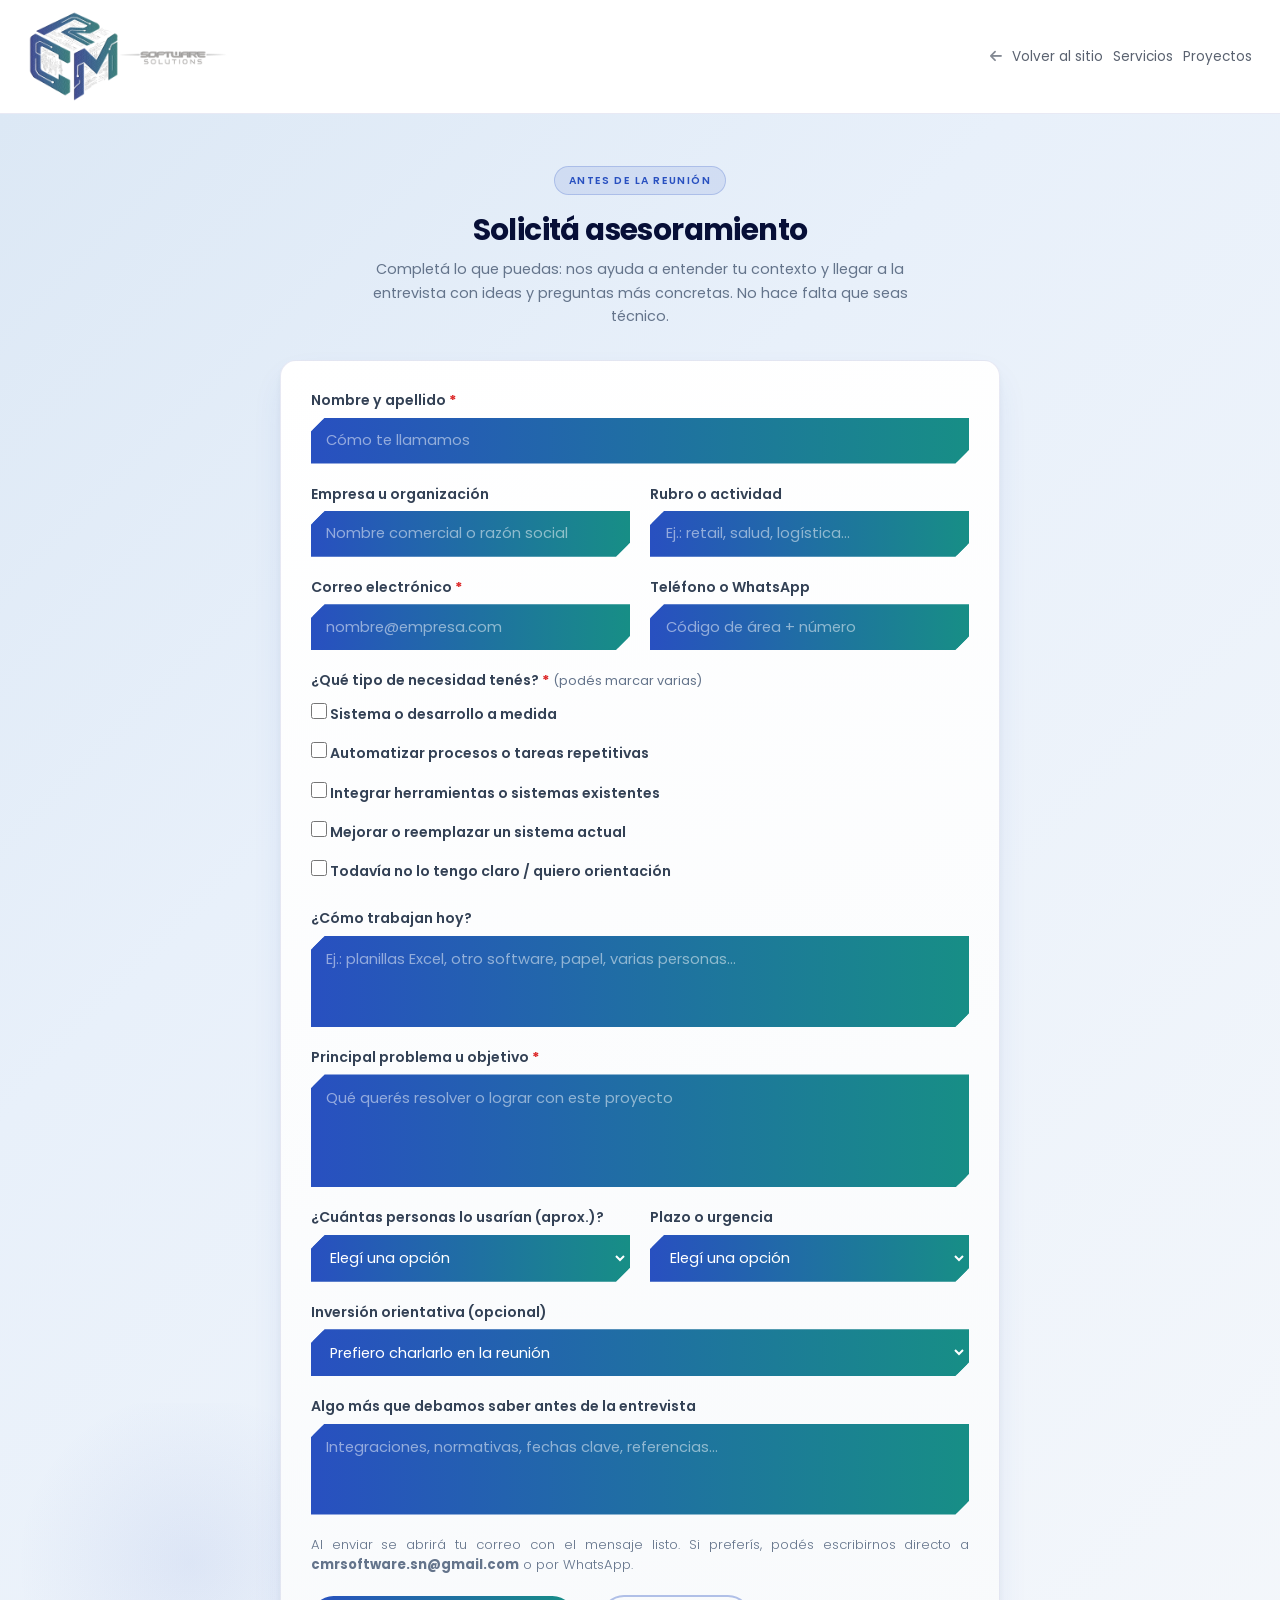
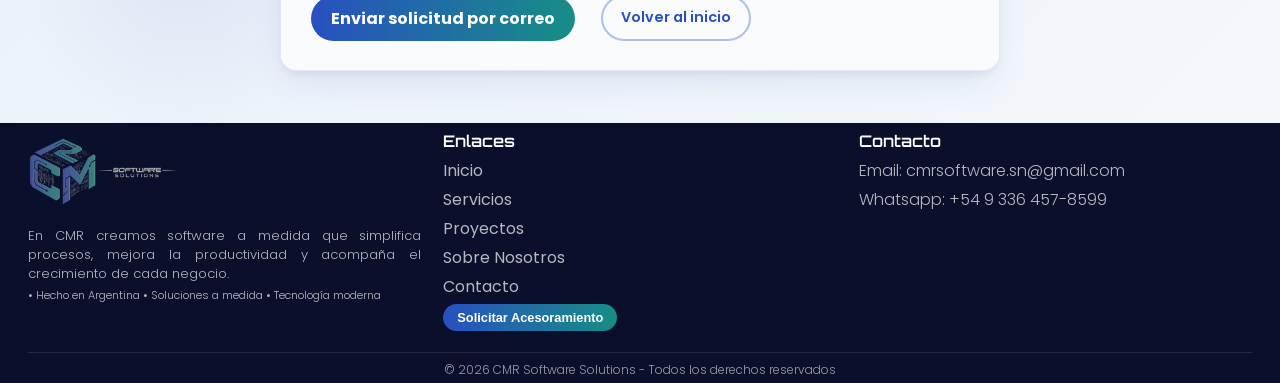
==== asesoramiento.html @ 0fe90257 "Corrigiendo errores de la interfaz" ====
<!DOCTYPE html>
<html lang="es">
    <head>
        <meta charset="UTF-8">
        <meta name="viewport" content="width=device-width, initial-scale=1.0">
        <title>Solicitar asesoramiento | CMR Software Solutions</title>
        <link rel="stylesheet" href="style.css">
        <script src="main.js" defer></script>
        <link href="https://fonts.googleapis.com/css2?family=Poppins:wght@300;400;600;700&display=swap" rel="stylesheet">
        <link href="https://fonts.googleapis.com/css2?family=Orbitron:wght@400;600&display=swap" rel="stylesheet">
        <link rel="stylesheet" href="https://cdnjs.cloudflare.com/ajax/libs/font-awesome/6.5.0/css/all.min.css">
    </head>
    <body class="page-asesoramiento">
        <header>
            <nav>
                <a href="index.html" class="logo-link" aria-label="CMR Software Solutions — inicio">
                    <img src="IMG/logo2.png" alt="CMR logo" class="logo">
                </a>
                <ul>
                    <li><a href="index.html"><i class="fa-solid fa-arrow-left" aria-hidden="true"></i> Volver al sitio</a></li>
                    <li><a href="index.html#servicios">Servicios</a></li>
                    <li><a href="index.html#proyectos">Proyectos</a></li>
                </ul>
            </nav>
        </header>

        <main>
            <section id="asesoramiento" class="asesoramiento asesoramiento--page" aria-labelledby="asesoramiento-heading">
                <div class="asesoramiento-envoltura">
                    <header class="asesoramiento-head">
                        <h2 class="tag-asesoramiento">Antes de la reunión</h2>
                        <h3 id="asesoramiento-heading">Solicitá asesoramiento</h3>
                        <p class="asesoramiento-lead">Completá lo que puedas: nos ayuda a entender tu contexto y llegar a la entrevista con ideas y preguntas más concretas. No hace falta que seas técnico.</p>
                    </header>

                    <form id="form-asesoramiento" class="asesoramiento-form" novalidate>
                        <div class="form-grid">
                            <div class="form-field form-field--full">
                                <label for="fa-nombre">Nombre y apellido <span class="req">*</span></label>
                                <span class="form-input-shell"><input type="text" id="fa-nombre" name="nombre" required autocomplete="name" placeholder="Cómo te llamamos"></span>
                            </div>

                            <div class="form-field">
                                <label for="fa-empresa">Empresa u organización</label>
                                <span class="form-input-shell"><input type="text" id="fa-empresa" name="empresa" autocomplete="organization" placeholder="Nombre comercial o razón social"></span>
                            </div>

                            <div class="form-field">
                                <label for="fa-rubro">Rubro o actividad</label>
                                <span class="form-input-shell"><input type="text" id="fa-rubro" name="rubro" placeholder="Ej.: retail, salud, logística…"></span>
                            </div>

                            <div class="form-field">
                                <label for="fa-email">Correo electrónico <span class="req">*</span></label>
                                <span class="form-input-shell"><input type="email" id="fa-email" name="email" required autocomplete="email" placeholder="nombre@empresa.com"></span>
                            </div>

                            <div class="form-field">
                                <label for="fa-telefono">Teléfono o WhatsApp</label>
                                <span class="form-input-shell"><input type="tel" id="fa-telefono" name="telefono" autocomplete="tel" placeholder="Código de área + número"></span>
                            </div>

                            <fieldset class="form-field form-field--full form-fieldset">
                                <legend>¿Qué tipo de necesidad tenés? <span class="req">*</span> <span class="legend-hint">(podés marcar varias)</span></legend>
                                <div class="form-check-grid">
                                    <label class="form-check"><input type="checkbox" name="necesidad" value="Sistema o desarrollo a medida"> Sistema o desarrollo a medida</label>
                                    <label class="form-check"><input type="checkbox" name="necesidad" value="Automatizar procesos o tareas repetitivas"> Automatizar procesos o tareas repetitivas</label>
                                    <label class="form-check"><input type="checkbox" name="necesidad" value="Integrar herramientas o sistemas existentes"> Integrar herramientas o sistemas existentes</label>
                                    <label class="form-check"><input type="checkbox" name="necesidad" value="Mejorar o reemplazar un sistema actual"> Mejorar o reemplazar un sistema actual</label>
                                    <label class="form-check"><input type="checkbox" name="necesidad" value="Todavía no lo tengo claro / quiero orientación"> Todavía no lo tengo claro / quiero orientación</label>
                                </div>
                            </fieldset>

                            <div class="form-field form-field--full">
                                <label for="fa-hoy">¿Cómo trabajan hoy?</label>
                                <span class="form-input-shell"><textarea id="fa-hoy" name="como_trabajan" rows="3" placeholder="Ej.: planillas Excel, otro software, papel, varias personas…"></textarea></span>
                            </div>

                            <div class="form-field form-field--full">
                                <label for="fa-problema">Principal problema u objetivo <span class="req">*</span></label>
                                <span class="form-input-shell"><textarea id="fa-problema" name="problema_objetivo" required rows="4" placeholder="Qué querés resolver o lograr con este proyecto"></textarea></span>
                            </div>

                            <div class="form-field">
                                <label for="fa-usuarios">¿Cuántas personas lo usarían (aprox.)?</label>
                                <span class="form-input-shell"><select id="fa-usuarios" name="usuarios">
                                    <option value="">Elegí una opción</option>
                                    <option value="1 persona">1 persona</option>
                                    <option value="2 a 5">2 a 5</option>
                                    <option value="6 a 20">6 a 20</option>
                                    <option value="Más de 20">Más de 20</option>
                                    <option value="Aún no lo sé">Aún no lo sé</option>
                                </select></span>
                            </div>

                            <div class="form-field">
                                <label for="fa-plazo">Plazo o urgencia</label>
                                <span class="form-input-shell"><select id="fa-plazo" name="plazo">
                                    <option value="">Elegí una opción</option>
                                    <option value="Lo antes posible">Lo antes posible</option>
                                    <option value="En 1 a 3 meses">En 1 a 3 meses</option>
                                    <option value="En 3 a 6 meses">En 3 a 6 meses</option>
                                    <option value="Sin fecha fija / explorando">Sin fecha fija / explorando</option>
                                </select></span>
                            </div>

                            <div class="form-field form-field--full">
                                <label for="fa-presupuesto">Inversión orientativa (opcional)</label>
                                <span class="form-input-shell"><select id="fa-presupuesto" name="presupuesto">
                                    <option value="">Prefiero charlarlo en la reunión</option>
                                    <option value="Menor escala / proyecto acotado">Menor escala / proyecto acotado</option>
                                    <option value="Escala media">Escala media</option>
                                    <option value="Proyecto amplio o varias etapas">Proyecto amplio o varias etapas</option>
                                    <option value="No aplica / solo consulta">No aplica / solo consulta</option>
                                </select></span>
                            </div>

                            <div class="form-field form-field--full">
                                <label for="fa-extra">Algo más que debamos saber antes de la entrevista</label>
                                <span class="form-input-shell"><textarea id="fa-extra" name="extra" rows="3" placeholder="Integraciones, normativas, fechas clave, referencias…"></textarea></span>
                            </div>
                        </div>

                        <p class="form-privacy">Al enviar se abrirá tu correo con el mensaje listo. Si preferís, podés escribirnos directo a <strong>cmrsoftware.sn@gmail.com</strong> o por WhatsApp.</p>

                        <div class="form-actions">
                            <button type="submit" class="btn-primary">Enviar solicitud por correo</button>
                            <a href="index.html" class="btn-form-secondary">Volver al inicio</a>
                        </div>
                        <p id="form-asesoramiento-error" class="form-error" role="alert" hidden></p>
                    </form>
                </div>
            </section>
        </main>

        <footer id="footer">
            <div class="footer-container">

                <div class="footer-col">
                    <h3><a href="index.html" class="logo-link"><img src="IMG/logo2.png" width="300" alt="CMR Software Solutions"></a></h3>
                    <p class="footer-descripcion">En CMR creamos software a medida que simplifica procesos, mejora la productividad y acompaña el crecimiento de cada negocio.</p>
                    <p class="footer-mini">• Hecho en Argentina • Soluciones a medida • Tecnología moderna</p>
                </div>

                <div class="footer-col">
                    <h4>Enlaces</h4>
                    <ul>
                        <li><a href="index.html">Inicio</a></li>
                        <li><a href="index.html#servicios">Servicios</a></li>
                        <li><a href="index.html#proyectos">Proyectos</a></li>
                        <li><a href="index.html#sobre-nosotros">Sobre Nosotros</a></li>
                        <li><a href="asesoramiento.html">Contacto</a></li>
                        <li><button type="button" class="btn-nav js-scroll-form">Solicitar Acesoramiento</button></li>
                    </ul>
                </div>

                <div class="footer-col">
                    <h4>Contacto</h4>
                    <p>Email: cmrsoftware.sn@gmail.com</p>
                    <p>Whatsapp: <a href="https://wa.me/5493364578599?text=Hola%20CMR%2C%20me%20gustar%C3%ADa%20recibir%20informaci%C3%B3n%20sobre%20sus%20servicios." target="_blank" rel="noopener noreferrer">+54 9 336 457-8599</a></p>
                </div>

            </div>

            <div class="footer-bottom">
                <p>© 2026 CMR Software Solutions - Todos los derechos reservados</p>
            </div>
        </footer>
    </body>
</html>
---- style.css ----
/*RESET*/

html{
    scroll-behavior: smooth;
}

@media (prefers-reduced-motion: reduce){
    html{
        scroll-behavior: auto;
    }
}

*{
    margin: 0;  /*elimina margenes por defecto*/
    padding: 0; /*elimina espacios por defecto*/
    box-sizing: border-box; /*si se define 300px queda eso, no se suma con los otros px*/
}

/*CMR SOFTWARE SOLUTIONS*/

.tag{
    display: inline-block; /*Forma de caja*/
    padding: 6px 14px; /*Espacio interno*/
    border-radius: 50px;
    background: rgba(255,255,255,0.1); /* fondo transparente */
    border: 1px solid rgba(255,255,255,0.3); /*Borde suave*/
    font-size: 20px;
    letter-spacing: 1px; /*Separacion entre letras*/
}


/*BODY*/

body{
    font-family: 'Poppins', sans-serif; /*Se define tipografia*/
    line-height: 1.5; /*Espacio entre lineas*/
    text-align: justify;
    text-justify: inter-word;
    hyphens: none;
    -webkit-hyphens: none;
    -ms-hyphens: none;
}

.container{
    max-width:  1200px; /*limida el ancho*/
    margin: 0 auto; /*centra horizontalmente*/
    padding: 20px; /*espacio interno para que no se pegue a los bordes*/
}

/* Logo del nav: tamaño completo. La franja blanca se achica con padding mínimo en nav, no encogiendo el logo. */

.logo{
    display: block;
    flex-shrink: 0;
}

header nav .logo,
header nav .logo-link img.logo{
    width: 200px;
    height: auto;
    max-width: none;
    object-fit: contain;
}


/*LA PRIMER PARTE QUE SE VE, HERO*/

#hero {
    /* Misma paleta de siempre (#404da0, #4d81b6, #ffffff): un solo degradé parejo de izquierda a derecha, sin oscuro “acumulado” al centro */
    background: linear-gradient(100deg, #404da0 0%, #4d81b6 50%, #ffffff 100%);
    color: white; /*Texto blanco*/
    padding: 25px ; /*Espacio arriba y abajo*/
    position: relative;
    overflow: hidden;
}
/*
#hero::after{ /*Crea una mancha de luz, da profundidad, hace que no sea un fondo plano
    content: "";
    position: absolute;
    top: 0;
    right: -300px;
    width: 600px;
    height: 600px;
    background: radial-gradient(circle, rgba(37,99,235,0.4) 0%, transparent 70%);
    filter: blur(80px);
    opacity: 0.4;
}
*/

.texto-degradado{
    background: linear-gradient(90deg, #38bdf8, #22c55e);
    background-clip: text; 
    -webkit-background-clip: text; /*Algunos navegadores no lo utilizan*/
    -webkit-text-fill-color: transparent;
    
}

#hero .container{
    display: flex; /* convierte el contenido en fila horizontal */
    align-items: center; /* centra verticalmente */
    justify-content: space-between; /* separa izquierda y derecha */
    gap: 60px; /* espacio entre columnas */
}

.hero-texto{
    flex: 1.2; /*tamaño de texto*/
    max-width: 600px;
    text-shadow: 0 1px 2px rgba(15, 23, 42, 0.22);
    text-align: left;
}

.hero-text h1{
    font-size: 48px; /* tamaño de fuente */
    margin: 20px 0; /* espacio ariba y abajo*/
    line-height: 1.2;
}

.hero-texto p{
    max-width: 500px;/*Limita*/
    margin-bottom: 20px;
    color: rgba(255,255,255,0.8); 
}


.hero-img{
    /*flex: 1;  La imagen ocupa la otra mitad */
    display: flex;
    justify-content: flex-end; /*Forzar posicionamiento a la derecha*/
    align-items: center;
}
.hero-img img{
    width: 100%; /* La imagen ocupa todo el contenedor */
    max-width: 500px; /*limita el tamaño*/
    height: auto;
    transform: translateY(30px) scale(1.05);
    /* box-shadow: 0 30px 80px rgba(0,0,0,0.5);  efecto flotante */
}

/*BOTONES EN EL HERO*/

button{
    padding: 10px 20px; /*Tamaño interno, hace el boton mas grande*/
    margin-right: 10px; /*Separa los botones*/
    border: none; /* Saca el borde feo negro  */
    cursor: pointer; /*Cambia el cursor, le pone manito*/
    border-radius: 30px; /*Redondea borde de boton*/
    font-weight: bold;
}



.btn-primary{
    background: linear-gradient(90deg, #2850c0, #178e86);
    /*background-color: #007BFF;*/
    color: white;
}

.btn-whatsapp{
    display: inline-flex;
    align-items: center;
    gap: 8px;
    background: rgba(255,255,255,0.1); /* fondo transparente */
    border: 2px solid #458a90; /*Borde color*/
    /*background-color: #25D366;*/
    color: white;
}



button:hover{ /*Al pasar por arriba del boton genera una transparencia sutil*/
    opacity: 0.8; 
}

/*PARTE DE ARRIBA NAVBAR*/

nav{ /*Actualizamos la interfaz de el navbar, "la parte de arriba"*/
    display: flex;
    justify-content: flex-start;
    align-items: center;
    width: 100%;
    padding: 0 clamp(14px, 3vw, 28px);
    min-height: 0;
    box-sizing: border-box;
}

nav ul{
    display: flex; /*Lo pone horizontal*/
    list-style: none; /*Se le saca los puntos a la lista*/
    gap: 10px;
    align-items: center; /*alinea el texto y el botón al mismo centro ya que sino el boton quedaba mas arriba */
    margin-left: auto;
    flex-shrink: 0;
}

nav ul li a{
    font-size: 0.85rem;
    color: #5a6270;
    transition: color 0.22s ease, text-decoration-color 0.22s ease, text-underline-offset 0.22s ease;
}

nav .btn-nav{
    padding: 6px 12px;
    font-size: 0.78rem;
    margin-right: 0;
}

nav a{
    text-decoration: none; /*Sacar subrayado*/
    color: black;
}

nav ul li a:hover{
    color: #2850c0;
    text-decoration: underline;
    text-decoration-thickness: 2px;
    text-underline-offset: 5px;
    text-decoration-color: #178e86;
}

.btn-nav{
    background: linear-gradient(90deg, #2850c0, #178e86);
    color: white;
}

.logo-link{
    display: inline-flex;
    line-height: 0;
    flex-shrink: 0;
}

.logo-link img.logo{
    display: block;
}

body.page-asesoramiento{
    min-height: 100vh;
    display: flex;
    flex-direction: column;
}

body.page-asesoramiento main{
    flex: 1;
    display: flex;
    flex-direction: column;
}

body.page-asesoramiento .asesoramiento--page{
    flex: 1;
}

body.page-asesoramiento > header{
    background: #fff;
    border-bottom: 1px solid rgba(64, 77, 160, 0.12);
    box-shadow: 0 2px 14px rgba(10, 15, 44, 0.06);
}

body.page-asesoramiento nav a .fa-arrow-left{
    margin-right: 0.35rem;
    opacity: 0.75;
}

.footer-col h3 .logo-link{
    text-decoration: none;
}

/* CONTENEDOR PROBLEMA */

#problema{
    background: linear-gradient(135deg,#d7e7f8 20%, #eaf1fa 35%, #f2f4f8 85%);
    color: #070f37;
    padding: clamp(1.75rem, 4vw, 2.75rem) clamp(12px, 4vw, 24px);
    position: relative;
    overflow: hidden;
}

/* Misma forma biselada (arriba-izq + abajo-der) en Problema y Servicios */
.problema-intro-card,
.problema-item,
.servicios-item{
    --card-chamfer: clamp(10px, 1.6vw, 14px);
    clip-path: polygon(
        var(--card-chamfer) 0%,
        100% 0%,
        100% calc(100% - var(--card-chamfer)),
        calc(100% - var(--card-chamfer)) 100%,
        0% 100%,
        0% var(--card-chamfer)
    );
}

/* Tarjeta intro: misma “escala” visual que las tres tarjetas (padding, tipografía, radio) */
.problema-intro-card{
    position: relative;
    flex: 1;
    display: flex;
    flex-direction: column;
    justify-content: center;
    width: 100%;
    min-height: 0;
    background: linear-gradient(165deg, #ffffff 0%, #f8fafc 100%);
    border-radius: 0;
    padding: 1.25rem 1.35rem 1.35rem 1.35rem;
    border: none;
    box-shadow:
        inset 0 0 0 1px rgba(64, 77, 160, 0.1),
        0 10px 24px rgba(10, 15, 44, 0.07);
    overflow: hidden;
    transition: box-shadow 0.3s ease, transform 0.3s ease;
}

.problema-intro-card:hover{
    box-shadow:
        inset 0 0 0 1px rgba(64, 77, 160, 0.14),
        0 14px 28px rgba(10, 15, 44, 0.09);
    transform: translateY(-2px);
}

.problema-intro-card::before{
    content: "";
    position: absolute;
    left: 0;
    top: 0;
    bottom: 0;
    width: 3px;
    background: linear-gradient(180deg, #2850c0 0%, #178e86 55%, #38bdf8 100%);
    border-radius: 0;
}

/* Etiquetas de sección: forma biselada; degradados azul/verde (brillo moderado) */

.problema-intro-card .tag-problem,
.tag-servicios,
.tag-proyectos,
.tag-sobre{
    --section-tag-chamfer: clamp(9px, 1.5vw, 13px);
    position: relative;
    display: inline-flex;
    align-items: center;
    justify-content: center;
    padding: 6px 14px 7px;
    margin: 0;
    border: none;
    border-radius: 0;
    font-size: 0.65rem;
    font-weight: 600;
    text-transform: uppercase;
    color: #fff;
    text-shadow: 0 1px 2px rgba(10, 15, 44, 0.28);
    clip-path: polygon(
        var(--section-tag-chamfer) 0%,
        100% 0%,
        100% calc(100% - var(--section-tag-chamfer)),
        calc(100% - var(--section-tag-chamfer)) 100%,
        0% 100%,
        0% var(--section-tag-chamfer)
    );
    transition:
        transform 0.3s cubic-bezier(0.33, 1, 0.32, 1),
        box-shadow 0.3s ease,
        filter 0.3s ease;
}

/* El problema: ancla a la izquierda; azul → teal → cian (un toque menos brillo) */
.problema-intro-card .tag-problem{
    align-self: flex-start;
    width: fit-content;
    max-width: 100%;
    letter-spacing: 0.1em;
    background: linear-gradient(118deg, #2f5ad4 0%, #147a74 46%, #19b0c8 100%);
    box-shadow:
        inset 0 0 0 1px rgba(255, 255, 255, 0.34),
        0 2px 14px rgba(40, 80, 192, 0.32);
}

/*
 * Nuestra solución: fondo de sección ya es azul — acento teal/menta (casi sin azul eléctrico)
 * para que no compita con el gradiente del bloque.
 */
.tag-servicios{
    letter-spacing: 0.14em;
    background: linear-gradient(118deg, #0f5c52 0%, #138a7d 38%, #1ba090 72%, #22a898 100%);
    box-shadow:
        inset 0 0 0 1px rgba(204, 251, 241, 0.28),
        0 2px 12px rgba(0, 0, 0, 0.28);
}

/* Proyectos: verde azulado → azul → cian (ligero bajón de brillo vs. antes) */
.tag-proyectos{
    letter-spacing: 0.14em;
    background: linear-gradient(118deg, #147a74 0%, #2448a8 52%, #2a96b8 100%);
    box-shadow:
        inset 0 0 0 1px rgba(255, 255, 255, 0.34),
        0 2px 14px rgba(23, 142, 134, 0.34);
}

/* Sobre nosotros: azul → teal → cian (alineado al hero y al resto de la marca) */
.tag-sobre{
    letter-spacing: 0.14em;
    background: linear-gradient(118deg, #2850c0 0%, #1a6d9e 42%, #178e86 72%, #2a9eb8 100%);
    box-shadow:
        inset 0 0 0 1px rgba(255, 255, 255, 0.36),
        0 2px 14px rgba(40, 80, 192, 0.36);
}

.problema-intro-card .tag-problem:hover,
.tag-servicios:hover,
.tag-proyectos:hover,
.tag-sobre:hover{
    transform: translateY(-3px);
    filter: brightness(1.04) saturate(1.04);
}

.problema-intro-card .tag-problem:hover{
    box-shadow:
        inset 0 0 0 1px rgba(255, 255, 255, 0.44),
        0 10px 24px rgba(40, 80, 192, 0.38);
}

.tag-servicios:hover{
    box-shadow:
        inset 0 0 0 1px rgba(236, 253, 250, 0.38),
        0 10px 22px rgba(0, 0, 0, 0.32);
}

.tag-proyectos:hover{
    box-shadow:
        inset 0 0 0 1px rgba(255, 255, 255, 0.44),
        0 10px 24px rgba(23, 142, 134, 0.4);
}

.tag-sobre:hover{
    box-shadow:
        inset 0 0 0 1px rgba(255, 255, 255, 0.44),
        0 10px 24px rgba(40, 80, 192, 0.42);
}

@media (prefers-reduced-motion: reduce){
    .problema-intro-card .tag-problem,
    .tag-servicios,
    .tag-proyectos,
    .tag-sobre{
        transition-duration: 0.01ms;
    }

    .problema-intro-card .tag-problem:hover,
    .tag-servicios:hover,
    .tag-proyectos:hover,
    .tag-sobre:hover{
        transform: none;
        filter: none;
    }
}

.problema-intro-title{
    margin: 0.75rem 0 0.5rem;
    padding: 0;
    font-size: clamp(1.1rem, 1.5vw + 0.65rem, 1.45rem);
    font-weight: 700;
    line-height: 1.3;
    color: #070f37;
    letter-spacing: -0.02em;
}

.problema-highlight{
    background: linear-gradient(90deg, #2850c0, #178e86);
    -webkit-background-clip: text;
    background-clip: text;
    -webkit-text-fill-color: transparent;
}

.problema-intro-desc{
    margin: 0;
    padding: 0;
    max-width: none;
    font-size: 0.9rem;
    line-height: 1.55;
    color: #64748b;
    font-weight: 400;
}

/* Dos mitades iguales: el div "El problema" y el bloque de cards comparten escala */
.problema-envolvente{
    display: grid;
    grid-template-columns: 1fr 1fr;
    align-items: stretch;
    gap: clamp(1rem, 2.5vw, 1.5rem);
    max-width: 1200px;
    margin: 0 auto;
}

.problema-texto{
    min-width: 0;
    display: flex;
    flex-direction: column;
}

.problema-container{
    display: grid;
    grid-template-columns: repeat(3, minmax(0, 1fr));
    gap: clamp(0.65rem, 1.5vw, 0.9rem);
    min-width: 0;
    align-content: stretch;
}

.problema-item{
    display: flex;
    align-items: flex-start;
    gap: 12px;
    min-width: 0;
    width: 100%;
    min-height: 0;
    background-color: #fff;
    padding: 1.15rem 0.95rem;
    border: none;
    border-radius: 0;
    box-shadow:
        inset 0 0 0 1px rgba(64, 77, 160, 0.1),
        0 10px 24px rgba(10, 15, 44, 0.07);
    transition: transform 0.3s ease, box-shadow 0.3s ease;
}

.icono-problema{
    flex-shrink: 0;
    font-size: clamp(1.65rem, 2.8vw, 2.1rem);
    color: #2563eb;
    background: rgba(37, 99, 235, 0.1);
    padding: clamp(8px, 1.2vw, 12px);
    border-radius: 10px;
}

.icono-excel{
    flex-shrink: 0;
    font-size: clamp(1.65rem, 2.8vw, 2.1rem);
    color: #239d84;
    background: rgba(35, 157, 132, 0.12);
    padding: clamp(8px, 1.2vw, 12px);
    border-radius: 10px;
}    

/* El body usa justify; en líneas cortas conviene texto alineado a la izquierda */
.problema-item > div{
    flex: 1;
    min-width: 0;
    text-align: left;
    text-justify: auto;
}

.problema-item h4{
    margin: 0 0 0.35rem;
    font-size: clamp(0.88rem, 1.1vw, 1rem);
    line-height: 1.25;
}

.problema-item:hover{
    transform: translateY(-4px);
    box-shadow:
        inset 0 0 0 1px rgba(64, 77, 160, 0.14),
        0 16px 32px rgba(10, 15, 44, 0.1);
}

.problema-item p{
    margin: 0;
    font-size: clamp(0.78rem, 0.95vw, 0.88rem);
    line-height: 1.45;
    color: #64748b;
}

@media (max-width: 960px){
    .problema-envolvente{
        grid-template-columns: 1fr;
    }

    .problema-intro-card{
        flex: 0 1 auto;
        justify-content: flex-start;
    }
}

@media (max-width: 600px){
    .problema-container{
        grid-template-columns: 1fr;
    }
}


/* CONTENEDOR SERVICIOS — gama del sitio: indigos #404da0 / #4d81b6, CTA #2850c0 / #178e86, acento hero #38bdf8 / #22c55e */

#servicios{
    background: linear-gradient(135deg, #1a1f52 0%, #2c3578 28%, #404da0 58%, #4d81b6 100%);
    color: #f8fafc;
    padding: clamp(2rem, 5vw, 3.25rem) clamp(12px, 4vw, 24px);
    position: relative;
    overflow: hidden;
}

#servicios::before{
    content: "";
    position: absolute;
    top: -15%;
    right: -8%;
    width: min(52vw, 440px);
    height: min(52vw, 440px);
    background: radial-gradient(circle, rgba(64, 77, 160, 0.45) 0%, transparent 65%);
    pointer-events: none;
}

#servicios::after{
    content: "";
    position: absolute;
    bottom: -20%;
    left: -6%;
    width: min(42vw, 340px);
    height: min(42vw, 340px);
    background: radial-gradient(circle, rgba(77, 129, 182, 0.35) 0%, transparent 62%);
    pointer-events: none;
}

.servicios-envoltura{
    position: relative;
    z-index: 1;
    max-width: 1200px;
    margin: 0 auto;
}

.servicios-head{
    text-align: center;
    max-width: min(100%, 52rem);
    margin: 0 auto clamp(1.75rem, 4vw, 2.5rem);
}

.servicios-title{
    margin: 1rem 0 0.65rem;
    font-size: clamp(1.35rem, 2.5vw + 0.6rem, 2rem);
    font-weight: 700;
    line-height: 1.25;
    color: #fff;
    letter-spacing: -0.02em;
    white-space: nowrap;
}

@media (max-width: 640px){
    .servicios-title{
        white-space: normal;
    }
}

.servicios-gradient{
    background: linear-gradient(90deg, #38bdf8, #22c55e);
    -webkit-background-clip: text;
    background-clip: text;
    -webkit-text-fill-color: transparent;
}

.servicios-lead{
    margin: 0;
    font-size: clamp(0.9rem, 1.1vw, 1rem);
    line-height: 1.6;
    color: rgba(248, 250, 252, 0.72);
    font-weight: 400;
}

.servicios-container{
    display: flex;
    flex-wrap: wrap;
    gap: clamp(1rem, 2.5vw, 1.35rem);
    justify-content: center;
}

.servicios-item{
    flex: 1 1 260px;
    max-width: 360px;
    min-width: 0;
    padding: 1.35rem 1.25rem;
    border-radius: 0;
    background: rgba(255, 255, 255, 0.09);
    border: none;
    box-shadow:
        inset 0 0 0 1px rgba(255, 255, 255, 0.18),
        0 8px 28px rgba(15, 20, 60, 0.25);
    backdrop-filter: blur(10px);
    -webkit-backdrop-filter: blur(10px);
    transition: transform 0.35s ease, box-shadow 0.35s ease, background 0.35s ease;
}

.servicios-item:hover{
    transform: translateY(-6px);
    background: rgba(255, 255, 255, 0.14);
    box-shadow:
        inset 0 0 0 1px rgba(56, 189, 248, 0.45),
        0 18px 36px rgba(15, 20, 60, 0.32);
}

.servicios-item-icon{
    width: 48px;
    height: 48px;
    display: flex;
    align-items: center;
    justify-content: center;
    margin-bottom: 1rem;
    border-radius: 12px;
    font-size: 1.35rem;
    color: #ffffff;
    background: linear-gradient(135deg, rgba(40, 80, 192, 0.85), rgba(23, 142, 134, 0.75));
    border: 1px solid rgba(255, 255, 255, 0.2);
}

.servicios-item h4{
    margin: 0 0 0.5rem;
    font-size: 1.05rem;
    font-weight: 600;
    color: #fff;
}

.servicios-item p{
    margin: 0;
    font-size: 0.9rem;
    line-height: 1.55;
    color: rgba(248, 250, 252, 0.75);
}


/* PROYECTOS — fondo azul–verde suave (menos “papel blanco”), cards alineadas a la marca */

#proyectos{
    background: linear-gradient(
        135deg,
        #d4e4f4 0%,
        #cce8f0 32%,
        #d0ebe8 64%,
        #d8e8f2 100%
    );
    color: #070f37;
    padding: clamp(2rem, 5vw, 3.25rem) clamp(12px, 4vw, 24px);
    position: relative;
    overflow: hidden;
}

#proyectos::before{
    content: "";
    position: absolute;
    top: 0;
    right: 0;
    width: min(50%, 420px);
    height: 100%;
    background: linear-gradient(
        120deg,
        transparent 30%,
        rgba(56, 189, 248, 0.1) 65%,
        rgba(23, 142, 134, 0.08) 100%
    );
    pointer-events: none;
}

.proyectos-envoltura{
    position: relative;
    z-index: 1;
    max-width: 1200px;
    margin: 0 auto;
}

.proyectos-head{
    text-align: center;
    max-width: 640px;
    margin: 0 auto clamp(1.75rem, 4vw, 2.5rem);
}

.proyectos-title{
    margin: 1rem 0 0.65rem;
    font-size: clamp(1.35rem, 2.5vw + 0.6rem, 2rem);
    font-weight: 700;
    line-height: 1.25;
    color: #070f37;
    letter-spacing: -0.02em;
}

.proyectos-gradient{
    background: linear-gradient(90deg, #2850c0, #178e86);
    -webkit-background-clip: text;
    background-clip: text;
    -webkit-text-fill-color: transparent;
}

.proyectos-lead{
    margin: 0;
    font-size: clamp(0.9rem, 1.1vw, 1rem);
    line-height: 1.6;
    color: #4a6178;
    font-weight: 400;
}

.proyectos-aviso-capturas{
    display: flex;
    align-items: center;
    justify-content: center;
    gap: 0.5rem;
    flex-wrap: wrap;
    width: fit-content;
    max-width: 100%;
    margin: 1rem auto 0;
    padding: 0.55rem 1rem;
    font-size: clamp(0.82rem, 1vw, 0.92rem);
    line-height: 1.45;
    color: #2850c0;
    font-weight: 500;
    background: rgba(40, 80, 192, 0.08);
    border: 1px solid rgba(40, 80, 192, 0.18);
    border-radius: 10px;
}

.proyectos-aviso-capturas i{
    flex-shrink: 0;
    opacity: 0.9;
}

/* Una sola vitrina de proyectos (tabs + galería + texto), en lugar de 3 columnas */
.proyectos-showcase-container{
    max-width: min(960px, 100%);
    margin: 0 auto;
}

.proyecto-showcase{
    display: flex;
    flex-direction: column;
    min-width: 0;
    min-height: 0;
}

.proyecto-tabs{
    display: flex;
    flex-wrap: wrap;
    justify-content: center;
    align-items: center;
    gap: 0.45rem 0.55rem;
    padding: 0.7rem clamp(0.45rem, 2vw, 1rem) 0.85rem;
    border-bottom: 1px solid rgba(77, 129, 182, 0.2);
    background: linear-gradient(
        180deg,
        rgba(255, 255, 255, 0.42) 0%,
        rgba(236, 246, 252, 0.2) 100%
    );
}

.proyecto-tab{
    margin: 0;
    padding: 0.45rem 0.95rem;
    font-family: inherit;
    font-size: clamp(0.65rem, 1.5vw, 0.72rem);
    font-weight: 600;
    letter-spacing: 0.07em;
    text-transform: uppercase;
    color: #2a4a6e;
    cursor: pointer;
    border: 1px solid rgba(40, 80, 192, 0.22);
    border-radius: 999px;
    background: rgba(255, 255, 255, 0.58);
    box-shadow: 0 1px 5px rgba(40, 80, 192, 0.06);
    transition:
        color 0.22s ease,
        background 0.22s ease,
        border-color 0.22s ease,
        box-shadow 0.22s ease;
}

.proyecto-tab:hover{
    border-color: rgba(23, 142, 134, 0.45);
    color: #0d4f48;
}

.proyecto-tab.is-active{
    color: #fff;
    border-color: transparent;
    background: linear-gradient(118deg, #3560c8 0%, #2850c0 42%, #178e86 100%);
    box-shadow: 0 4px 16px rgba(40, 80, 192, 0.22);
}

.proyecto-tab:focus{
    outline: none;
}

.proyecto-tab:focus-visible{
    outline: 2px solid rgba(40, 80, 192, 0.5);
    outline-offset: 2px;
}

.proyecto-gallery-unified{
    position: relative;
    width: 100%;
    flex: 1 1 auto;
    min-height: clamp(252px, 48vw, 360px);
}

.proyecto-showcase .proyecto-coverflow-stage{
    border-radius: 0;
}

.proyecto-desc-unified{
    position: relative;
    padding: 1.05rem 1.25rem 1.35rem 1.45rem;
    border-top: 1px solid rgba(77, 129, 182, 0.22);
    background: linear-gradient(
        178deg,
        rgba(255, 255, 255, 0.28) 0%,
        rgba(248, 250, 255, 0.42) 100%
    );
}

.proyecto-desc-panel[hidden]{
    display: none;
}

.proyecto-desc-panel:not([hidden]){
    display: flex;
    flex-direction: column;
}

/* Galería un poco más ancha dentro de la vitrina única (coverflow horizontal) */
.proyecto-showcase .proyecto-coverflow-slide:not(.proyecto-ring-face){
    flex: 0 0 clamp(200px, 62%, 400px);
    width: clamp(200px, 62%, 400px);
    max-width: min(400px, 90vw);
}

.proyecto-showcase .proyecto-media.proyecto-carousel .proyecto-coverflow-slide:not(.proyecto-ring-face) img{
    max-height: clamp(175px, 40vw, 248px);
}

/* Carrusel continuo: anillo 3D — alto propio (el 16:9 del .proyecto-media deformaba el cilindro) */
.proyecto-media.proyecto-carousel.js-proyecto-carousel-continuo{
    overflow: visible;
    aspect-ratio: unset;
    min-height: clamp(320px, 58vw, 460px);
}

.proyecto-media.proyecto-carousel.js-proyecto-carousel-continuo .proyecto-coverflow-stage.proyecto-ring-stage{
    perspective: none;
    padding: 12px 10px 8px;
    min-height: clamp(276px, 50vw, 400px);
    border-radius: 14px 14px 0 0;
}

.proyecto-ring-viewport{
    position: relative;
    flex: 1 1 auto;
    width: 100%;
    min-height: clamp(254px, 47vw, 368px);
    overflow: hidden;
    /* El navegador no intercepta el gesto horizontal: arrastrá con mouse o dedo */
    touch-action: none;
    transform-style: preserve-3d;
    /* Más perspectiva = “cámara” más atrás: las caras entran completas sin rozar el recorte */
    perspective: clamp(780px, 102vw, 1420px);
    perspective-origin: 50% 46%;
    border-radius: 12px;
    /* Máscara casi plana: no corta esquinas de las tarjetas laterales */
    -webkit-mask-image: linear-gradient(90deg, transparent 0%, #000 0.35%, #000 99.65%, transparent 100%);
    mask-image: linear-gradient(90deg, transparent 0%, #000 0.35%, #000 99.65%, transparent 100%);
}

.proyecto-ring-viewport::before{
    content: "";
    position: absolute;
    inset: 0;
    pointer-events: none;
    z-index: 2;
    border-radius: inherit;
    box-shadow:
        inset 0 0 0 1px rgba(255, 255, 255, 0.07),
        inset 0 0 56px rgba(5, 12, 35, 0.26);
}

.proyecto-ring-viewport::after{
    content: "";
    position: absolute;
    left: 0;
    right: 0;
    bottom: 0;
    height: 32%;
    pointer-events: none;
    z-index: 1;
    background: linear-gradient(
        180deg,
        transparent 0%,
        rgba(8, 16, 42, 0.18) 45%,
        rgba(5, 12, 35, 0.42) 100%
    );
    opacity: 0.9;
}

.proyecto-ring-track{
    position: absolute;
    inset: 0;
    margin: auto;
    width: 100%;
    height: 100%;
    transform-style: preserve-3d;
    transform-origin: 50% 50%;
    will-change: transform;
    transition: transform 0.78s cubic-bezier(0.33, 1, 0.32, 1);
}

@media (prefers-reduced-motion: reduce){
    .proyecto-ring-track{
        transition: none;
    }
}

/* Marco único para cada cara: chaflán CMR (misma familia que .proyecto-card) + clip */
.proyecto-media.proyecto-carousel.js-proyecto-carousel-continuo .proyecto-ring-face.proyecto-coverflow-slide{
    --proyecto-ring-chamfer: clamp(7px, 1.15vw, 11px);
    --proyecto-ring-panel-w: min(186px, 27.5vw);
    --proyecto-ring-panel-h: min(234px, 36.5vw);
    position: absolute;
    box-sizing: border-box;
    display: flex;
    flex-direction: column;
    align-items: stretch;
    justify-content: stretch;
    flex: none;
    width: var(--proyecto-ring-panel-w);
    height: var(--proyecto-ring-panel-h);
    max-width: min(186px, 90vw);
    max-height: min(262px, 45vw);
    margin: 0;
    padding: 0.45rem;
    scroll-snap-align: unset;
    transform-style: preserve-3d;
    backface-visibility: visible;
    -webkit-backface-visibility: visible;
    will-change: transform;
    border-radius: 0;
    overflow: hidden;
    clip-path: polygon(
        var(--proyecto-ring-chamfer) 0%,
        calc(100% - var(--proyecto-ring-chamfer)) 0%,
        100% var(--proyecto-ring-chamfer),
        100% calc(100% - var(--proyecto-ring-chamfer)),
        calc(100% - var(--proyecto-ring-chamfer)) 100%,
        var(--proyecto-ring-chamfer) 100%,
        0% calc(100% - var(--proyecto-ring-chamfer)),
        0% var(--proyecto-ring-chamfer)
    );
    background: linear-gradient(
        168deg,
        rgba(255, 255, 255, 0.14) 0%,
        rgba(40, 80, 192, 0.08) 42%,
        rgba(5, 12, 35, 0.32) 100%
    );
    border: 1px solid rgba(255, 255, 255, 0.22);
    box-shadow:
        0 0 0 1px rgba(40, 80, 192, 0.12),
        0 20px 44px -18px rgba(5, 12, 35, 0.72),
        inset 0 1px 0 rgba(255, 255, 255, 0.18);
    filter: drop-shadow(0 10px 20px rgba(5, 12, 35, 0.35));
}

.proyecto-showcase .proyecto-media.proyecto-carousel.js-proyecto-carousel-continuo .proyecto-ring-face.proyecto-coverflow-slide{
    flex: none;
    --proyecto-ring-panel-w: min(182px, 26.5vw);
    --proyecto-ring-panel-h: min(228px, 35vw);
}

.proyecto-media.proyecto-carousel.js-proyecto-carousel-continuo .proyecto-ring-face.proyecto-coverflow-slide > img{
    flex: 1 1 auto;
    width: 100%;
    min-height: 0;
    height: 100%;
    max-height: none;
    object-fit: contain;
    object-position: center;
    border-radius: 0;
    box-shadow:
        0 6px 20px -6px rgba(5, 12, 35, 0.45),
        inset 0 0 0 1px rgba(255, 255, 255, 0.1);
    cursor: zoom-in;
    background: rgba(2, 8, 24, 0.35);
    -webkit-user-drag: none;
    user-select: none;
}

/* Portadas del anillo: gradientes distintos por proyecto (índigo · CTA · teal · cielo) */
.proyecto-media.proyecto-carousel.js-proyecto-carousel-continuo
    .proyecto-ring-face.proyecto-coverflow-portada[data-proyecto="0"]
    .proyecto-portada-inner{
    flex: 1 1 auto;
    min-height: 0;
    width: 100%;
    border-radius: 0;
    border: 1px solid rgba(255, 255, 255, 0.26);
    background:
        radial-gradient(120% 90% at 12% 0%, rgba(56, 189, 248, 0.38) 0%, transparent 52%),
        radial-gradient(80% 60% at 92% 100%, rgba(23, 142, 134, 0.35) 0%, transparent 48%),
        linear-gradient(132deg, #3560c8 0%, #2850c0 36%, #1e5a9a 58%, #178e86 100%);
    box-shadow:
        0 14px 36px -12px rgba(5, 12, 35, 0.55),
        inset 0 1px 0 rgba(255, 255, 255, 0.24);
}

.proyecto-media.proyecto-carousel.js-proyecto-carousel-continuo
    .proyecto-ring-face.proyecto-coverflow-portada[data-proyecto="1"]
    .proyecto-portada-inner{
    flex: 1 1 auto;
    min-height: 0;
    width: 100%;
    border-radius: 0;
    border: 1px solid rgba(255, 255, 255, 0.26);
    background:
        radial-gradient(100% 85% at 88% 8%, rgba(34, 211, 238, 0.42) 0%, transparent 46%),
        radial-gradient(70% 55% at 0% 100%, rgba(40, 80, 192, 0.45) 0%, transparent 55%),
        linear-gradient(118deg, #2c4aa8 0%, #2850c0 34%, #178e86 68%, #0f766e 100%);
    box-shadow:
        0 14px 36px -12px rgba(5, 12, 35, 0.55),
        inset 0 1px 0 rgba(255, 255, 255, 0.24);
}

.proyecto-media.proyecto-carousel.js-proyecto-carousel-continuo
    .proyecto-ring-face.proyecto-coverflow-portada[data-proyecto="2"]
    .proyecto-portada-inner{
    flex: 1 1 auto;
    min-height: 0;
    width: 100%;
    border-radius: 0;
    border: 1px solid rgba(255, 255, 255, 0.26);
    background:
        radial-gradient(95% 75% at 50% -5%, rgba(56, 189, 248, 0.45) 0%, transparent 50%),
        linear-gradient(152deg, #404da0 0%, #2850c0 38%, #178e86 78%, #38bdf8 100%);
    box-shadow:
        0 14px 36px -12px rgba(5, 12, 35, 0.55),
        inset 0 1px 0 rgba(255, 255, 255, 0.24);
}

/* Barra de navegación del cilindro */
.proyecto-ring-controls{
    display: flex;
    flex-wrap: wrap;
    align-items: center;
    justify-content: center;
    gap: 0.55rem 0.75rem;
    padding: 0.55rem 0.65rem 0.62rem;
}

.proyecto-ring-controls-mid{
    display: flex;
    flex-direction: column;
    align-items: center;
    gap: 0.35rem;
    min-width: min(100%, 280px);
    flex: 1 1 200px;
}

.proyecto-ring-progress{
    font-size: 0.58rem;
    font-weight: 700;
    letter-spacing: 0.12em;
    text-transform: uppercase;
    color: rgba(42, 74, 110, 0.85);
    font-variant-numeric: tabular-nums;
}

.proyecto-media.proyecto-carousel.js-proyecto-carousel-continuo .proyecto-ring-dots{
    flex-wrap: wrap;
    justify-content: center;
    max-width: min(100%, 300px);
    row-gap: 6px;
    column-gap: 7px;
    padding: 0.15rem 0;
}

.proyecto-media.proyecto-carousel.js-proyecto-carousel-continuo .proyecto-ring-dots span{
    width: 7px;
    height: 7px;
    cursor: pointer;
    border-radius: 50%;
    background: rgba(77, 129, 182, 0.32);
    box-shadow: 0 0 0 1px rgba(255, 255, 255, 0.35);
    transition:
        width 0.28s ease,
        border-radius 0.28s ease,
        background 0.28s ease,
        box-shadow 0.28s ease;
}

.proyecto-media.proyecto-carousel.js-proyecto-carousel-continuo .proyecto-ring-dots span.is-active{
    width: 22px;
    border-radius: 999px;
    background: linear-gradient(90deg, #178e86, #2850c0);
    box-shadow:
        0 0 0 1px rgba(40, 80, 192, 0.28),
        0 2px 8px rgba(40, 80, 192, 0.2);
    transform: none;
}

@media (max-width: 420px){
    .proyecto-ring-controls .carousel-3d-btn-text{
        position: absolute;
        width: 1px;
        height: 1px;
        padding: 0;
        margin: -1px;
        overflow: hidden;
        clip: rect(0, 0, 0, 0);
        white-space: nowrap;
        border: 0;
    }

    .proyecto-ring-controls .carousel-3d-btn{
        padding: 0.42rem 0.55rem;
        min-width: 2.35rem;
    }
}

.proyecto-ring-controls .carousel-3d-btn{
    display: inline-flex;
    align-items: center;
    justify-content: center;
    gap: 0.35rem;
    padding: 0.42rem 0.72rem;
    font-size: 0.56rem;
    min-height: 2.15rem;
}

.proyecto-ring-controls .carousel-3d-btn-glyph{
    display: inline-flex;
    font-size: 0.65rem;
    opacity: 0.92;
}

.proyecto-media.proyecto-carousel.js-proyecto-carousel-continuo .proyecto-coverflow-hint{
    padding: 6px 12px 10px;
    font-size: 0.6rem;
    letter-spacing: 0.07em;
    color: rgba(224, 242, 254, 0.88);
}

.proyecto-media.proyecto-carousel.js-proyecto-carousel-continuo
    .proyecto-ring-face.proyecto-coverflow-portada
    .proyecto-portada-titulo{
    font-size: clamp(0.92rem, 2.5vw, 1.14rem);
}

.proyecto-media.proyecto-carousel.js-proyecto-carousel-continuo
    .proyecto-ring-face.proyecto-coverflow-portada
    .proyecto-portada-eyebrow{
    font-size: 0.52rem;
    letter-spacing: 0.18em;
    opacity: 0.95;
}

.proyecto-coverflow-portada{
    cursor: default;
}

.proyecto-media.proyecto-carousel.js-proyecto-carousel-continuo .proyecto-ring-face.proyecto-coverflow-portada{
    cursor: zoom-in;
}

.proyecto-coverflow-portada .proyecto-portada-inner{
    display: flex;
    flex-direction: column;
    align-items: center;
    justify-content: center;
    text-align: center;
    gap: 0.35rem;
    width: 100%;
    min-height: clamp(168px, 38vw, 232px);
    padding: clamp(1rem, 3vw, 1.35rem);
    box-sizing: border-box;
    border-radius: 14px;
    background:
        linear-gradient(145deg, rgba(255, 255, 255, 0.14) 0%, rgba(255, 255, 255, 0.04) 100%),
        linear-gradient(118deg, rgba(40, 80, 192, 0.55) 0%, rgba(23, 142, 134, 0.45) 100%);
    border: 1px solid rgba(255, 255, 255, 0.28);
    box-shadow:
        0 16px 40px -12px rgba(5, 12, 35, 0.55),
        inset 0 1px 0 rgba(255, 255, 255, 0.22);
}

.proyecto-portada-eyebrow{
    font-size: 0.58rem;
    font-weight: 700;
    letter-spacing: 0.16em;
    text-transform: uppercase;
    color: rgba(224, 242, 254, 0.88);
}

.proyecto-portada-titulo{
    font-size: clamp(1.05rem, 2.8vw, 1.35rem);
    font-weight: 800;
    letter-spacing: -0.02em;
    line-height: 1.2;
    color: #fff;
    text-shadow: 0 2px 16px rgba(5, 12, 35, 0.45);
}

.proyecto-portada-meta{
    font-size: 0.72rem;
    font-weight: 600;
    color: rgba(204, 251, 241, 0.92);
}

/* La vitrina única de proyectos deja ver el anillo 3D que sobresale del rectángulo del media */
.proyecto-card.proyecto-showcase{
    overflow: visible;
}

.proyecto-card{
    --proyecto-card-chamfer: clamp(10px, 1.6vw, 14px);
    position: relative;
    display: flex;
    flex-direction: column;
    min-width: 0;
    padding: 0;
    border-radius: 0;
    clip-path: polygon(
        var(--proyecto-card-chamfer) 0%,
        calc(100% - var(--proyecto-card-chamfer)) 0%,
        100% var(--proyecto-card-chamfer),
        100% calc(100% - var(--proyecto-card-chamfer)),
        calc(100% - var(--proyecto-card-chamfer)) 100%,
        var(--proyecto-card-chamfer) 100%,
        0% calc(100% - var(--proyecto-card-chamfer)),
        0% var(--proyecto-card-chamfer)
    );
    background: linear-gradient(
        165deg,
        rgba(255, 255, 255, 0.38) 0%,
        rgba(204, 224, 244, 0.5) 42%,
        rgba(198, 234, 230, 0.46) 100%
    );
    backdrop-filter: blur(14px);
    -webkit-backdrop-filter: blur(14px);
    border: none;
    box-shadow:
        0 4px 6px -1px rgba(10, 15, 44, 0.05),
        0 14px 32px -8px rgba(40, 80, 192, 0.1),
        inset 0 0 0 1px rgba(64, 77, 160, 0.14),
        inset 0 1px 0 rgba(255, 255, 255, 0.55);
    overflow: hidden;
    transition: transform 0.35s ease, box-shadow 0.35s ease, background 0.35s ease;
}

/* Carrusel dentro de tarjeta: alineación al clip de la card */
.proyecto-card .carousel-3d-viewport,
.proyecto-card .proyecto-coverflow-stage{
    border-radius: 0;
}

.proyecto-card .carousel-3d-face{
    border-radius: 0;
}

/* Sin “marco” gris en la captura: sin radio ni sombra en el img (el área .proyecto-media sigue transparente abajo) */
.proyecto-card .carousel-3d-face img{
    border-radius: 0;
    box-shadow: none;
}

.proyecto-card .proyecto-coverflow-slide img{
    border-radius: clamp(6px, 1.2vw, 10px);
}

.proyecto-media{
    position: relative;
    aspect-ratio: 16 / 9;
    min-height: clamp(210px, 28vw, 300px);
    overflow: hidden;
    background: transparent;
}

.proyecto-media img{
    width: 100%;
    height: 100%;
    object-fit: contain;
    display: block;
}

.proyecto-media.proyecto-carousel .proyecto-coverflow-slide img{
    height: auto;
    max-height: clamp(152px, 36vw, 210px);
}

/* Galería de proyecto: scroll horizontal + efecto coverflow (curva / perspectiva) */
.proyecto-media.proyecto-carousel{
    position: relative;
    display: flex;
    flex-direction: column;
    background: transparent;
}

.proyecto-coverflow-stage{
    position: relative;
    flex: 1 1 auto;
    width: 100%;
    min-height: clamp(208px, 34vw, 268px);
    display: flex;
    flex-direction: column;
    overflow: hidden;
    border-radius: 14px 14px 0 0;
    perspective: clamp(880px, 120vw, 1680px);
    perspective-origin: 50% 58%;
    background-color: #2a3f7a;
    background-image:
        radial-gradient(ellipse 85% 70% at 50% 42%, rgba(224, 242, 254, 0.52) 0%, transparent 62%),
        radial-gradient(ellipse 100% 55% at 18% 0%, rgba(56, 189, 248, 0.18) 0%, transparent 46%),
        radial-gradient(ellipse 90% 52% at 88% 100%, rgba(23, 142, 134, 0.26) 0%, transparent 48%),
        linear-gradient(155deg, #3d4d8f 0%, #355a9e 32%, #2d6a8f 58%, #2a5c72 100%);
    box-shadow: inset 0 0 0 1px rgba(255, 255, 255, 0.06);
}

.proyecto-coverflow-scroller{
    flex: 1 1 auto;
    width: 100%;
    min-height: 0;
    overflow-x: auto;
    overflow-y: hidden;
    -webkit-overflow-scrolling: touch;
    scroll-snap-type: x proximity;
    scroll-padding-inline: clamp(48px, 12vw, 120px);
    scrollbar-width: thin;
    scrollbar-color: rgba(40, 80, 192, 0.5) rgba(255, 255, 255, 0.12);
    padding: 10px 0 0;
    transform-style: preserve-3d;
}

.proyecto-coverflow-scroller::-webkit-scrollbar{
    height: 6px;
}

.proyecto-coverflow-scroller::-webkit-scrollbar-track{
    background: rgba(0, 0, 0, 0.12);
    border-radius: 4px;
}

.proyecto-coverflow-scroller::-webkit-scrollbar-thumb{
    background: linear-gradient(90deg, #2850c0, #178e86);
    border-radius: 4px;
}

.proyecto-coverflow-strip{
    position: relative;
    display: flex;
    flex-direction: row;
    align-items: flex-end;
    flex-wrap: nowrap;
    gap: clamp(6px, 1.5vw, 14px);
    width: max-content;
    height: 100%;
    min-height: min(240px, 44vw);
    /* Mucho aire a los lados: la última captura puede centrarse sin chocar con el fin del scroll */
    padding: 2px clamp(56px, 16vw, 180px) 12px;
    box-sizing: border-box;
}

.proyecto-coverflow-slide{
    flex: 0 0 clamp(188px, 74%, 320px);
    width: clamp(188px, 74%, 320px);
    max-width: min(320px, 88vw);
    margin: 0;
    scroll-snap-align: center;
    scroll-snap-stop: normal;
    transform-style: preserve-3d;
    will-change: transform;
    backface-visibility: hidden;
    -webkit-backface-visibility: hidden;
}

.proyecto-coverflow-slide img{
    width: 100%;
    height: auto;
    max-height: clamp(152px, 36vw, 210px);
    object-fit: contain;
    object-position: center bottom;
    display: block;
    border-radius: 12px;
    box-shadow:
        0 14px 36px -10px rgba(10, 15, 44, 0.42),
        0 0 0 1px rgba(255, 255, 255, 0.14);
    cursor: zoom-in;
    background: rgba(2, 8, 24, 0.22);
    -webkit-user-drag: none;
    user-select: none;
}

.proyecto-coverflow-hint{
    flex: 0 0 auto;
    margin: 0;
    padding: 2px 10px 8px;
    text-align: center;
    font-size: 0.62rem;
    font-weight: 600;
    letter-spacing: 0.08em;
    text-transform: uppercase;
    color: rgba(230, 245, 255, 0.8);
    display: flex;
    align-items: center;
    justify-content: center;
    gap: 0.4rem;
    text-shadow: 0 1px 8px rgba(5, 12, 35, 0.35);
}

.proyecto-coverflow-hint i{
    font-size: 0.75rem;
    opacity: 0.9;
}

/* Carrusel 3D (prisma) — conservado por si se reutiliza en otro bloque */

.carousel-3d-viewport{
    position: relative;
    flex: 1 1 0;
    width: 100%;
    min-height: 0;
    overflow: hidden;
    border-radius: 14px 14px 0 0;
    perspective: clamp(1400px, 130vw, 2600px);
    perspective-origin: 50% 48%;
    /* Escena índigo / teal como #servicios, más viva al girar el prisma */
    background-color: #2a3f7a;
    background-image:
        radial-gradient(ellipse 85% 70% at 50% 45%, rgba(224, 242, 254, 0.55) 0%, transparent 62%),
        radial-gradient(ellipse 100% 55% at 20% 0%, rgba(56, 189, 248, 0.2) 0%, transparent 45%),
        radial-gradient(ellipse 90% 50% at 85% 100%, rgba(23, 142, 134, 0.28) 0%, transparent 48%),
        linear-gradient(155deg, #3d4d8f 0%, #355a9e 32%, #2d6a8f 58%, #2a5c72 100%);
}

.carousel-3d-track{
    position: absolute;
    inset: 0;
    width: 100%;
    height: 100%;
    transform-style: preserve-3d;
    transform-origin: center center;
    transition: transform 0.82s cubic-bezier(0.33, 1, 0.32, 1);
    will-change: transform;
    background: transparent;
}

/* Cada cara = panel azul o verde marca; el relleno deja ver el color al rotar */
.carousel-3d-face{
    position: absolute;
    inset: 0;
    margin: 0;
    padding: clamp(5px, 1vw, 10px);
    box-sizing: border-box;
    transform-style: preserve-3d;
    backface-visibility: hidden;
    -webkit-backface-visibility: hidden;
    border-radius: 14px 14px 0 0;
    overflow: hidden;
    background: linear-gradient(145deg, #2850c0 0%, #3d6ab8 50%, #4d81b6 100%);
    box-shadow:
        0 16px 40px -10px rgba(15, 25, 60, 0.45),
        0 0 0 1px rgba(255, 255, 255, 0.14),
        inset 0 1px 0 rgba(255, 255, 255, 0.12);
}

.carousel-3d-face:nth-child(2){
    background: linear-gradient(145deg, #0f766e 0%, #178e86 42%, #14a89b 100%);
    box-shadow:
        0 16px 40px -10px rgba(10, 50, 45, 0.42),
        0 0 0 1px rgba(255, 255, 255, 0.14),
        inset 0 1px 0 rgba(255, 255, 255, 0.12);
}

.carousel-3d-face:nth-child(3){
    background: linear-gradient(145deg, #2c4aa8 0%, #256d9e 48%, #178e86 100%);
    box-shadow:
        0 16px 40px -10px rgba(15, 35, 55, 0.44),
        0 0 0 1px rgba(255, 255, 255, 0.14),
        inset 0 1px 0 rgba(255, 255, 255, 0.12);
}

.carousel-3d-face img{
    width: 100%;
    height: 100%;
    max-width: 100%;
    max-height: 100%;
    object-fit: contain;
    object-position: center;
    display: block;
    border-radius: 8px;
    box-shadow: 0 4px 18px rgba(10, 15, 44, 0.25);
    cursor: zoom-in;
    transform: translateZ(0);
    -webkit-user-drag: none;
    user-select: none;
}

.carousel-3d-controls{
    position: relative;
    z-index: 3;
    flex: 0 0 auto;
    display: flex;
    flex-wrap: wrap;
    align-items: center;
    justify-content: center;
    gap: 0.45rem 0.55rem;
    padding: 0.42rem 0.5rem 0.5rem;
    background: linear-gradient(
        180deg,
        rgba(208, 226, 244, 0.52) 0%,
        rgba(188, 228, 236, 0.62) 50%,
        rgba(178, 224, 232, 0.58) 100%
    );
    backdrop-filter: blur(10px);
    -webkit-backdrop-filter: blur(10px);
    border-top: 1px solid rgba(77, 129, 182, 0.22);
    box-shadow: inset 0 1px 0 rgba(255, 255, 255, 0.4);
}

.carousel-3d-btn{
    --carousel-btn-chamfer: 6px;
    position: relative;
    margin: 0;
    display: inline-flex;
    align-items: center;
    justify-content: center;
    gap: 0.28rem;
    padding: 0.3rem 0.58rem;
    min-width: 0;
    border: 1px solid transparent;
    border-radius: 0;
    font-family: inherit;
    font-size: 0.52rem;
    font-weight: 600;
    letter-spacing: 0.14em;
    text-transform: uppercase;
    cursor: pointer;
    opacity: 1;
    clip-path: polygon(
        var(--carousel-btn-chamfer) 0%,
        100% 0%,
        100% calc(100% - var(--carousel-btn-chamfer)),
        calc(100% - var(--carousel-btn-chamfer)) 100%,
        0% 100%,
        0% var(--carousel-btn-chamfer)
    );
    background-image:
        repeating-linear-gradient(
            118deg,
            rgba(255, 255, 255, 0.35) 0 0.5px,
            transparent 0.5px 3px
        ),
        repeating-linear-gradient(
            -12deg,
            rgba(255, 255, 255, 0.2) 0 0.5px,
            transparent 0.5px 2.5px
        );
    backdrop-filter: blur(6px);
    -webkit-backdrop-filter: blur(6px);
    box-shadow: 0 2px 10px rgba(64, 77, 160, 0.08);
    transition:
        color 0.25s ease,
        border-color 0.25s ease,
        background-color 0.25s ease,
        box-shadow 0.25s ease,
        transform 0.25s ease;
}

.carousel-3d-btn:hover{
    opacity: 1;
    transform: translateY(-1px);
    box-shadow: 0 4px 14px rgba(40, 80, 192, 0.12);
}

.carousel-3d-btn:focus{
    outline: none;
}

.carousel-3d-btn:focus-visible{
    outline: 2px solid rgba(40, 80, 192, 0.45);
    outline-offset: 2px;
}

.carousel-3d-prev{
    color: #0a5c54;
    border-color: rgba(23, 142, 134, 0.5);
    background-color: rgba(236, 253, 250, 0.92);
}

.carousel-3d-prev:hover{
    color: #fff;
    border-color: rgba(23, 142, 134, 0.85);
    background-color: #178e86;
    background-image: linear-gradient(135deg, #15958c 0%, #0f766e 100%);
}

.carousel-3d-next{
    color: #1a3d7a;
    border-color: rgba(40, 80, 192, 0.42);
    background-color: rgba(239, 246, 255, 0.95);
}

.carousel-3d-next:hover{
    color: #fff;
    border-color: rgba(40, 80, 192, 0.75);
    background-color: #2850c0;
    background-image: linear-gradient(135deg, #3568d4 0%, #2850c0 100%);
}

.carousel-3d-dots{
    display: flex;
    align-items: center;
    gap: 6px;
    padding: 0 0.2rem;
}

.carousel-3d-dots span{
    width: 6px;
    height: 6px;
    border-radius: 50%;
    background: rgba(77, 129, 182, 0.35);
    box-shadow: 0 0 0 1px rgba(23, 142, 134, 0.15);
    transition: background 0.25s ease, transform 0.25s ease, box-shadow 0.25s ease;
}

.carousel-3d-dots span.is-active{
    background: linear-gradient(135deg, #178e86, #2850c0);
    box-shadow: 0 0 0 1px rgba(40, 80, 192, 0.25);
    transform: scale(1.15);
}

@media (prefers-reduced-motion: reduce){
    .carousel-3d-track{
        transition-duration: 0.01ms;
    }

    .carousel-3d-btn:hover{
        transform: none;
    }
}

.proyecto-card-body{
    padding: 1.1rem 1.25rem 1.35rem 1.4rem;
    display: flex;
    flex-direction: column;
    flex: 1;
}

.proyecto-card::before{
    content: "";
    position: absolute;
    left: 0;
    top: 0;
    bottom: 0;
    width: 4px;
    background: linear-gradient(180deg, #2850c0 0%, #178e86 55%, #38bdf8 100%);
    border-radius: 0;
}

.proyecto-card:hover{
    transform: translateY(-6px);
    background: linear-gradient(
        165deg,
        rgba(255, 255, 255, 0.48) 0%,
        rgba(210, 232, 248, 0.58) 42%,
        rgba(200, 238, 232, 0.54) 100%
    );
    box-shadow:
        0 12px 20px -4px rgba(10, 15, 44, 0.08),
        0 22px 44px -10px rgba(40, 80, 192, 0.16),
        inset 0 0 0 1px rgba(40, 80, 192, 0.22),
        inset 0 1px 0 rgba(255, 255, 255, 0.65);
}

.proyecto-categoria{
    display: inline-block;
    align-self: flex-start;
    margin-bottom: 0.65rem;
    padding: 4px 10px;
    font-size: 0.65rem;
    font-weight: 600;
    letter-spacing: 0.06em;
    text-transform: uppercase;
    color: #178e86;
    background: rgba(23, 142, 134, 0.1);
    border-radius: 6px;
    border: 1px solid rgba(23, 142, 134, 0.2);
}

.proyecto-card h4{
    margin: 0 0 0.55rem;
    font-size: clamp(1rem, 1.2vw, 1.12rem);
    font-weight: 700;
    line-height: 1.3;
    color: #070f37;
}

.proyecto-card p,
.proyecto-resumen{
    margin: 0;
    flex: 1;
    font-size: 0.88rem;
    line-height: 1.58;
    color: rgba(7, 15, 55, 0.72);
    font-weight: 400;
}

.proyecto-resumen strong{
    color: rgba(7, 15, 55, 0.88);
    font-weight: 600;
}

.proyecto-relato{
    flex: 0 1 auto;
    margin: 0.85rem 0 0;
    padding-top: 0.85rem;
    border-top: 1px solid rgba(77, 129, 182, 0.22);
    font-size: 0.81rem;
    line-height: 1.55;
    color: rgba(7, 15, 55, 0.66);
    font-weight: 400;
}

.proyecto-media-placeholder{
    display: flex;
    align-items: center;
    justify-content: center;
    aspect-ratio: 16 / 9;
    min-height: clamp(210px, 28vw, 300px);
    background: linear-gradient(
        155deg,
        rgba(224, 242, 254, 0.38) 0%,
        rgba(198, 234, 230, 0.44) 55%,
        rgba(186, 220, 240, 0.4) 100%
    );
    border-bottom: 1px solid rgba(77, 129, 182, 0.22);
}

.proyecto-media-placeholder-inner{
    text-align: center;
    padding: 1.25rem 1rem;
    color: rgba(7, 15, 55, 0.48);
}

.proyecto-media-placeholder-inner i{
    display: block;
    font-size: clamp(2rem, 4.5vw, 2.6rem);
    margin-bottom: 0.6rem;
    opacity: 0.55;
    color: rgba(40, 80, 192, 0.55);
}

.proyecto-media-placeholder-inner p{
    margin: 0;
    font-size: 0.78rem;
    line-height: 1.5;
    font-weight: 600;
    letter-spacing: 0.06em;
    text-transform: uppercase;
    color: rgba(7, 15, 55, 0.52);
}

.proyecto-media-placeholder-inner span{
    display: block;
    margin-top: 0.35rem;
    font-weight: 400;
    text-transform: none;
    letter-spacing: 0.02em;
    font-size: 0.72rem;
    color: rgba(7, 15, 55, 0.42);
}

.proyecto-captura-lightbox[hidden]{
    display: none !important;
}

.proyecto-captura-lightbox:not([hidden]){
    display: flex;
    position: fixed;
    inset: 0;
    z-index: 9999;
    align-items: center;
    justify-content: center;
    padding: clamp(12px, 3vw, 28px);
    box-sizing: border-box;
}

.proyecto-captura-lightbox-backdrop{
    position: absolute;
    inset: 0;
    border: none;
    margin: 0;
    padding: 0;
    cursor: pointer;
    background: transparent;
}

.proyecto-captura-lightbox-inner{
    position: relative;
    z-index: 1;
    width: min(96vw, 1100px);
    max-height: 90vh;
    margin: auto;
    padding-top: 2.35rem;
    box-sizing: border-box;
}

.proyecto-lightbox-carousel-host{
    width: 100%;
    max-height: calc(90vh - 2.5rem);
    overflow: hidden;
}

/* Galería horizontal en vista ampliada (deslizar / flechas / teclado) */
.proyecto-lightbox-viewer{
    position: relative;
    width: 100%;
    max-height: min(82vh, 900px);
}

.proyecto-lightbox-strip{
    display: flex;
    flex-flow: row nowrap;
    gap: 0;
    width: 100%;
    max-height: min(82vh, 900px);
    overflow-x: auto;
    overflow-y: hidden;
    scroll-snap-type: x mandatory;
    scroll-behavior: smooth;
    -webkit-overflow-scrolling: touch;
    scrollbar-width: thin;
    scrollbar-color: rgba(255, 255, 255, 0.35) transparent;
    background: transparent;
    outline: none;
}

.proyecto-lightbox-strip::-webkit-scrollbar{
    height: 6px;
}

.proyecto-lightbox-strip::-webkit-scrollbar-thumb{
    background: rgba(255, 255, 255, 0.35);
    border-radius: 3px;
}

.proyecto-lightbox-slide{
    flex: 0 0 100%;
    min-width: 100%;
    scroll-snap-align: center;
    scroll-snap-stop: always;
    display: flex;
    align-items: center;
    justify-content: center;
    box-sizing: border-box;
    padding: 3px;
    border-radius: 10px;
    background: linear-gradient(
        142deg,
        rgba(64, 77, 160, 0.86) 0%,
        rgba(77, 129, 182, 0.78) 26%,
        rgba(248, 250, 252, 0.9) 48%,
        rgba(23, 142, 134, 0.82) 74%,
        rgba(40, 80, 192, 0.8) 100%
    );
    box-shadow:
        0 0 0 1px rgba(255, 255, 255, 0.55) inset,
        0 8px 28px rgba(40, 80, 192, 0.16);
}

.proyecto-lightbox-slide img{
    display: block;
    max-width: 100%;
    max-height: min(82vh, 900px);
    width: auto;
    height: auto;
    object-fit: contain;
    border-radius: 7px;
    border: none;
    box-sizing: border-box;
    user-select: none;
    -webkit-user-drag: none;
}

/* Portadas dentro del lightbox (misma secuencia que el cilindro) */
.proyecto-lightbox-slide--portada{
    padding: clamp(0.75rem, 3vw, 1.25rem);
}

.proyecto-lightbox-portada{
    width: 100%;
    max-width: min(400px, 88vw);
}

.proyecto-lightbox-portada .proyecto-portada-inner{
    display: flex;
    flex-direction: column;
    align-items: center;
    justify-content: center;
    text-align: center;
    gap: 0.4rem;
    width: 100%;
    min-height: clamp(200px, 42vh, 320px);
    padding: clamp(1.1rem, 3.5vw, 1.5rem);
    box-sizing: border-box;
    border-radius: 16px;
    border: 1px solid rgba(255, 255, 255, 0.28);
    box-shadow:
        0 18px 44px -14px rgba(5, 12, 35, 0.55),
        inset 0 1px 0 rgba(255, 255, 255, 0.22);
}

.proyecto-lightbox-portada[data-proyecto="0"] .proyecto-portada-inner{
    background:
        radial-gradient(120% 90% at 12% 0%, rgba(56, 189, 248, 0.38) 0%, transparent 52%),
        radial-gradient(80% 60% at 92% 100%, rgba(23, 142, 134, 0.35) 0%, transparent 48%),
        linear-gradient(132deg, #3560c8 0%, #2850c0 36%, #1e5a9a 58%, #178e86 100%);
}

.proyecto-lightbox-portada[data-proyecto="1"] .proyecto-portada-inner{
    background:
        radial-gradient(100% 85% at 88% 8%, rgba(34, 211, 238, 0.42) 0%, transparent 46%),
        radial-gradient(70% 55% at 0% 100%, rgba(40, 80, 192, 0.45) 0%, transparent 55%),
        linear-gradient(118deg, #2c4aa8 0%, #2850c0 34%, #178e86 68%, #0f766e 100%);
}

.proyecto-lightbox-portada[data-proyecto="2"] .proyecto-portada-inner{
    background:
        radial-gradient(95% 75% at 50% -5%, rgba(56, 189, 248, 0.45) 0%, transparent 50%),
        linear-gradient(152deg, #404da0 0%, #2850c0 38%, #178e86 78%, #38bdf8 100%);
}

.proyecto-lightbox-flecha{
    position: absolute;
    top: 50%;
    transform: translateY(-50%);
    z-index: 2;
    width: 2.5rem;
    height: 2.5rem;
    padding: 0;
    border: 1px solid rgba(64, 77, 160, 0.35);
    border-radius: 50%;
    background: linear-gradient(
        145deg,
        rgba(255, 255, 255, 0.92) 0%,
        rgba(215, 231, 248, 0.88) 45%,
        rgba(232, 245, 243, 0.9) 100%
    );
    box-shadow:
        0 0 0 1px rgba(23, 142, 134, 0.18),
        0 4px 14px rgba(40, 80, 192, 0.12);
    color: #2850c0;
    font-size: 1.35rem;
    line-height: 1;
    cursor: pointer;
    display: flex;
    align-items: center;
    justify-content: center;
    transition: background 0.2s ease, color 0.2s ease, box-shadow 0.2s ease;
}

.proyecto-lightbox-flecha:hover{
    background: linear-gradient(145deg, #ffffff 0%, #e8f4fc 50%, #e6f5f2 100%);
    color: #178e86;
    box-shadow:
        0 0 0 1px rgba(40, 80, 192, 0.28),
        0 6px 18px rgba(23, 142, 134, 0.15);
}

.proyecto-lightbox-flecha--prev{
    left: 0.35rem;
}

.proyecto-lightbox-flecha--next{
    right: 0.35rem;
}

@media (max-width: 600px){
    .proyecto-lightbox-flecha{
        width: 2.1rem;
        height: 2.1rem;
        font-size: 1.15rem;
    }
}

.proyecto-captura-lightbox-close{
    position: absolute;
    top: 0;
    right: 0;
    width: 2.25rem;
    height: 2.25rem;
    border: 1px solid rgba(255, 255, 255, 0.35);
    border-radius: 8px;
    background: rgba(15, 23, 42, 0.65);
    color: #f1f5f9;
    font-size: 1.5rem;
    line-height: 1;
    cursor: pointer;
    display: flex;
    align-items: center;
    justify-content: center;
    padding: 0;
    transition: background 0.2s ease, color 0.2s ease;
}

.proyecto-captura-lightbox-close:hover{
    background: rgba(40, 80, 192, 0.85);
    color: #fff;
}

@media (max-width: 900px){
    .proyectos-showcase-container{
        max-width: 100%;
    }

    .proyecto-tabs{
        justify-content: flex-start;
        overflow-x: auto;
        flex-wrap: nowrap;
        -webkit-overflow-scrolling: touch;
        scrollbar-width: thin;
    }

    .proyecto-tab{
        flex: 0 0 auto;
    }
}

/* SOBRE NOSOTROS — panel unificado (foto + texto), encaje con la marca */

.sobre-nosotros{
    position: relative;
    overflow: hidden;
    padding: clamp(2.75rem, 6.5vw, 4.5rem) clamp(16px, 5vw, 32px);
    color: #f8fafc;
}

.sobre-nosotros-backdrop{
    position: absolute;
    inset: 0;
    z-index: 0;
    pointer-events: none;
    background-color: #0b1224;
    background-image:
        radial-gradient(ellipse 75% 55% at 18% 22%, rgba(56, 189, 248, 0.2) 0%, transparent 55%),
        radial-gradient(ellipse 65% 50% at 88% 72%, rgba(23, 142, 134, 0.24) 0%, transparent 52%),
        radial-gradient(ellipse 50% 42% at 50% 100%, rgba(251, 191, 36, 0.06) 0%, transparent 50%),
        radial-gradient(ellipse 90% 60% at 50% 0%, rgba(255, 237, 213, 0.07) 0%, transparent 45%),
        linear-gradient(118deg, #0a1430 0%, #152a4f 36%, #1a4a62 62%, #163d48 100%);
    background-size: cover;
    background-position: center;
}

/* Para foto de fondo: añadí IMG/sobre-nosotros-bg.jpg en la carpeta IMG y descomentá la última capa en .sobre-nosotros-backdrop arriba (background-image). */

.sobre-nosotros-inner{
    position: relative;
    z-index: 1;
    max-width: min(1040px, 100%);
    margin-left: auto;
    margin-right: auto;
}

.sobre-nosotros-head{
    text-align: center;
    max-width: min(38rem, 100%);
    margin: 0 auto clamp(2rem, 4.5vw, 2.85rem);
    padding: 0 clamp(4px, 2vw, 12px);
}

.sobre-nosotros-head .tag-sobre{
    margin-bottom: 0.45rem;
}

.sobre-nosotros-head h2{
    margin: 0.75rem 0 1rem;
    font-size: clamp(1.32rem, 2.2vw + 0.55rem, 1.95rem);
    font-weight: 700;
    line-height: 1.28;
    letter-spacing: -0.018em;
    color: #fffefb;
    text-shadow: 0 2px 28px rgba(0, 0, 0, 0.32);
}

.sobre-gradient{
    background: linear-gradient(90deg, #7dd3fc, #5eead4);
    -webkit-background-clip: text;
    background-clip: text;
    -webkit-text-fill-color: transparent;
}

.sobre-lead{
    margin: 0 auto;
    max-width: min(34em, 100%);
    font-size: clamp(0.95rem, 1.1vw, 1.06rem);
    line-height: 1.72;
    color: rgba(254, 249, 239, 0.9);
    font-weight: 400;
    letter-spacing: 0.01em;
}

.sobre-nosotros-panel{
    --panel-chamfer: clamp(14px, 2vw, 22px);
    display: grid;
    grid-template-columns: minmax(0, 1.12fr) minmax(0, 0.88fr);
    align-items: stretch;
    gap: 0;
    max-width: 100%;
    margin: 0 auto;
    overflow: hidden;
    clip-path: polygon(
        var(--panel-chamfer) 0%,
        100% 0%,
        100% calc(100% - var(--panel-chamfer)),
        calc(100% - var(--panel-chamfer)) 100%,
        0% 100%,
        0% var(--panel-chamfer)
    );
    background: linear-gradient(
        150deg,
        rgba(255, 255, 255, 0.11) 0%,
        rgba(255, 247, 237, 0.06) 38%,
        rgba(255, 255, 255, 0.05) 52%,
        rgba(15, 23, 42, 0.22) 100%
    );
    backdrop-filter: blur(18px);
    -webkit-backdrop-filter: blur(18px);
    box-shadow:
        0 24px 56px rgba(5, 12, 35, 0.45),
        inset 0 0 0 1px rgba(255, 255, 255, 0.14);
}

.sobre-media{
    position: relative;
    min-width: 0;
    display: flex;
    align-items: center;
    justify-content: center;
    padding: clamp(1.15rem, 2.6vw, 1.85rem);
    background: linear-gradient(
        168deg,
        rgba(12, 22, 52, 0.5) 0%,
        rgba(20, 40, 72, 0.38) 48%,
        rgba(22, 90, 88, 0.2) 100%
    );
    border-right: 1px solid rgba(255, 255, 255, 0.12);
}

.sobre-figure{
    --foto-chamfer: clamp(11px, 1.6vw, 16px);
    margin: 0;
    width: 100%;
    display: block;
    overflow: hidden;
    clip-path: polygon(
        var(--foto-chamfer) 0%,
        100% 0%,
        100% calc(100% - var(--foto-chamfer)),
        calc(100% - var(--foto-chamfer)) 100%,
        0% 100%,
        0% var(--foto-chamfer)
    );
    background: radial-gradient(ellipse 80% 70% at 50% 40%, rgba(56, 189, 248, 0.12) 0%, transparent 55%),
        rgba(2, 6, 23, 0.45);
    box-shadow:
        0 10px 32px rgba(0, 0, 0, 0.28),
        inset 0 0 0 1px rgba(255, 255, 255, 0.1);
}

.sobre-foto{
    display: block;
    width: 100%;
    height: auto;
}

.sobre-copy{
    --copy-chamfer: clamp(12px, 1.8vw, 18px);
    position: relative;
    display: flex;
    flex-direction: column;
    justify-content: center;
    min-height: 100%;
    box-sizing: border-box;
    padding: clamp(1.45rem, 3.2vw, 2.35rem) clamp(1.35rem, 3vw, 2rem);
    clip-path: polygon(
        var(--copy-chamfer) 0%,
        100% 0%,
        100% calc(100% - var(--copy-chamfer)),
        calc(100% - var(--copy-chamfer)) 100%,
        0% 100%,
        0% var(--copy-chamfer)
    );
    background: linear-gradient(
        178deg,
        rgba(255, 255, 255, 0.13) 0%,
        rgba(255, 250, 240, 0.08) 42%,
        rgba(230, 238, 252, 0.09) 100%
    );
    backdrop-filter: blur(14px);
    -webkit-backdrop-filter: blur(14px);
    border: none;
    box-shadow:
        inset 0 0 0 1px rgba(255, 255, 255, 0.13),
        inset 1px 0 0 rgba(255, 255, 255, 0.07);
}

.sobre-copy::before{
    content: "";
    position: absolute;
    left: 0;
    top: 0;
    bottom: 0;
    width: 4px;
    background: linear-gradient(180deg, #3b63d4 0%, #1a9a8e 52%, #5ad4e8 100%);
    border-radius: 0;
    opacity: 0.95;
}

.sobre-copy p{
    margin: 0 0 1.15rem;
    font-size: clamp(0.9rem, 1.02vw, 1.03rem);
    line-height: 1.78;
    font-weight: 400;
    color: rgba(252, 251, 248, 0.94);
    max-width: 48ch;
    letter-spacing: 0.012em;
    text-wrap: pretty;
}

.sobre-copy p:last-child{
    margin-bottom: 0;
}

@media (max-width: 900px){
    .sobre-nosotros-inner{
        max-width: min(100%, 640px);
    }

    .sobre-nosotros-panel{
        grid-template-columns: 1fr;
        max-width: 100%;
    }

    .sobre-media{
        border-right: none;
        border-bottom: 1px solid rgba(255, 255, 255, 0.12);
        padding: clamp(1.1rem, 3.2vw, 1.6rem);
    }

    .sobre-copy{
        padding: clamp(1.35rem, 3.5vw, 2rem) clamp(1.2rem, 4vw, 1.65rem);
    }

    .sobre-copy p{
        max-width: 60ch;
        font-size: clamp(0.9rem, 2.6vw, 1rem);
        line-height: 1.76;
    }
}

@media (max-width: 520px){
    .sobre-nosotros-head{
        margin-bottom: clamp(1.5rem, 5vw, 2rem);
    }

    .sobre-copy p{
        max-width: none;
        font-size: clamp(0.89rem, 3.6vw, 0.99rem);
        line-height: 1.74;
        letter-spacing: 0.01em;
    }
}

/* ASESORAMIENTO — formulario pre-entrevista */

.asesoramiento{
    background: linear-gradient(135deg, #dce8f5 0%, #e8f0fa 35%, #f4f7fb 100%);
    color: #070f37;
    padding: clamp(2rem, 5vw, 3.25rem) clamp(12px, 4vw, 24px);
    position: relative;
    overflow: hidden;
}

.asesoramiento::before{
    content: "";
    position: absolute;
    bottom: 0;
    left: 0;
    width: min(55%, 380px);
    height: min(45%, 320px);
    background: radial-gradient(circle, rgba(40, 80, 192, 0.08) 0%, transparent 70%);
    pointer-events: none;
}

.asesoramiento-envoltura{
    position: relative;
    z-index: 1;
    max-width: 720px;
    margin: 0 auto;
}

.asesoramiento-head{
    text-align: center;
    margin-bottom: clamp(1.5rem, 3vw, 2rem);
}

.tag-asesoramiento{
    display: inline-flex;
    align-items: center;
    padding: 6px 14px;
    border-radius: 999px;
    font-size: 0.65rem;
    font-weight: 600;
    letter-spacing: 0.14em;
    text-transform: uppercase;
    color: #2850c0;
    background: rgba(40, 80, 192, 0.1);
    border: 1px solid rgba(40, 80, 192, 0.22);
    margin: 0;
}

.asesoramiento-head h3{
    margin: 1rem 0 0.65rem;
    font-size: clamp(1.35rem, 2.2vw + 0.55rem, 1.85rem);
    font-weight: 700;
    line-height: 1.25;
    color: #070f37;
    letter-spacing: -0.02em;
}

.asesoramiento-lead{
    margin: 0 auto;
    max-width: 560px;
    font-size: clamp(0.9rem, 1.05vw, 1rem);
    line-height: 1.6;
    color: #64748b;
    font-weight: 400;
}

.asesoramiento-form{
    background: linear-gradient(165deg, #ffffff 0%, #f8fafc 100%);
    border: 1px solid rgba(64, 77, 160, 0.12);
    border-radius: 16px;
    padding: clamp(1.25rem, 3vw, 1.85rem);
    box-shadow:
        0 4px 6px -1px rgba(10, 15, 44, 0.06),
        0 16px 36px -8px rgba(40, 80, 192, 0.12);
}

.form-grid{
    display: grid;
    grid-template-columns: 1fr 1fr;
    gap: clamp(1rem, 2vw, 1.25rem);
}

.form-field--full{
    grid-column: 1 / -1;
}

.form-field label,
.form-fieldset legend{
    display: block;
    font-size: 0.88rem;
    font-weight: 600;
    color: #334155;
    margin-bottom: 0.4rem;
}

.legend-hint{
    font-weight: 400;
    color: #64748b;
    font-size: 0.8rem;
}

.req{
    color: #dc2626;
    font-weight: 700;
}

/*
 * Marco biselado con grosor uniforme: el borde es el padding del shell (gradiente);
 * el control interior lleva un clip paralelo (chamfer − 2×grosor) para que el trazo mida igual en rectas y en cortes.
 */
.form-input-shell{
    --form-borde-w: 2px;
    --form-chamfer: clamp(10px, 1.35vw, 14px);
    --form-chamfer-in: calc(var(--form-chamfer) - 2 * var(--form-borde-w));
    display: block;
    width: 100%;
    padding: var(--form-borde-w);
    box-sizing: border-box;
    background: linear-gradient(90deg, #2850c0, #178e86);
    clip-path: polygon(
        var(--form-chamfer) 0%,
        100% 0%,
        100% calc(100% - var(--form-chamfer)),
        calc(100% - var(--form-chamfer)) 100%,
        0% 100%,
        0% var(--form-chamfer)
    );
    transition: background 0.2s ease, filter 0.2s ease;
}

.form-input-shell:focus-within{
    background: linear-gradient(90deg, #3568d4, #1aa090);
    filter: drop-shadow(0 0 6px rgba(40, 80, 192, 0.28));
}

.form-input-shell > input,
.form-input-shell > select,
.form-input-shell > textarea{
    display: block;
    width: 100%;
    margin: 0;
    border: none;
    border-radius: 0;
    box-sizing: border-box;
    font-family: inherit;
    font-size: 0.92rem;
    padding: 0.65rem 0.85rem;
    color: #fff;
    caret-color: #fff;
    background: linear-gradient(90deg, #2850c0, #178e86);
    outline: none;
    clip-path: polygon(
        var(--form-chamfer-in) 0%,
        100% 0%,
        100% calc(100% - var(--form-chamfer-in)),
        calc(100% - var(--form-chamfer-in)) 100%,
        0% 100%,
        0% var(--form-chamfer-in)
    );
}

.form-input-shell > input::placeholder,
.form-input-shell > textarea::placeholder{
    color: rgba(255, 255, 255, 0.5);
    opacity: 1;
}

.form-input-shell > input:focus,
.form-input-shell > select:focus,
.form-input-shell > textarea:focus{
    background: linear-gradient(90deg, #3568d4, #1aa090);
}

.form-input-shell > select{
    cursor: pointer;
    color-scheme: dark;
}

.form-input-shell > select option{
    background: #2850c0;
    color: #fff;
}

.form-input-shell > input:-webkit-autofill,
.form-input-shell > textarea:-webkit-autofill,
.form-input-shell > select:-webkit-autofill{
    -webkit-text-fill-color: #fff;
    box-shadow: 0 0 0 1000px #2850c0 inset;
    transition: background-color 99999s ease-out 0s;
}

.form-input-shell > textarea{
    resize: vertical;
    min-height: 2.5rem;
    line-height: 1.5;
}

.form-fieldset{
    border: none;
    margin: 0;
    padding: 0;
    min-width: 0;
}

.form-fieldset legend{
    padding: 0;
    margin-bottom: 0.55rem;
}

.form-check-grid{
    display: grid;
    gap: 0.5rem;
}

.form-check{
    display: flex;
    align-items: flex-start;
    gap: 0.5rem;
    font-size: 0.88rem;
    font-weight: 400;
    color: #475569;
    cursor: pointer;
    line-height: 1.4;
}

.form-check input{
    margin-top: 0.2rem;
    flex-shrink: 0;
    width: 1rem;
    height: 1rem;
    accent-color: #2850c0;
}

.form-privacy{
    margin: 1.25rem 0 0;
    font-size: 0.82rem;
    line-height: 1.55;
    color: #64748b;
}

.form-actions{
    display: flex;
    flex-wrap: wrap;
    align-items: center;
    gap: 0.75rem 1rem;
    margin-top: 1.25rem;
}

.form-actions .btn-primary{
    border: none;
    cursor: pointer;
    font-family: inherit;
    font-size: inherit;
}

.btn-form-secondary{
    display: inline-block;
    padding: 10px 18px;
    border-radius: 30px;
    font-weight: 600;
    font-size: 0.9rem;
    text-decoration: none;
    color: #2850c0;
    border: 2px solid rgba(40, 80, 192, 0.35);
    background: transparent;
    transition: background 0.2s ease, color 0.2s ease;
}

.btn-form-secondary:hover{
    background: rgba(40, 80, 192, 0.08);
    color: #1e3a8a;
}

.form-error{
    margin-top: 1rem;
    padding: 0.65rem 0.85rem;
    border-radius: 10px;
    background: rgba(220, 38, 38, 0.08);
    border: 1px solid rgba(220, 38, 38, 0.25);
    color: #b91c1c;
    font-size: 0.88rem;
    font-weight: 500;
}

@media (max-width: 640px){
    .form-grid{
        grid-template-columns: 1fr;
    }
}

@media (prefers-reduced-motion: reduce){
    .form-input-shell:focus-within{
        filter: none;
    }
}

h1, h2, h3, h4{
    font-weight: 600;
}
p{
    font-weight: 300;
}



/*FOOTER*/

#footer{
    background: #0a0f2c; 
    color: white;
    padding: 6px 28px 4px;
}

.footer-container{
    display: flex;
    justify-content: space-between;
    gap: 22px;
    flex-wrap: wrap;
}
 
.footer-col{
    flex: 1;
    min-width: 220px;
}

.footer-col h3{
    margin-top: 0;
}

.footer-col h3 img,
.footer-col h3 .logo-link img{
    max-width: 150px;
    width: 100%;
    height: auto;
    display: block;
}

.footer-descripcion{
    max-width: 477px;
    font-size: 13px;
    line-height: 1.45;
    margin: 0.35em 0;
}

.footer-mini{
    max-width: 500px;
    font-size: 11px;
    color: rgba(255,255,255,0.6);
    margin-top: 4px;
}

.footer-col h3,
.footer-col h4{
    margin-bottom: 6px;
    font-family: 'Orbitron', sans-serif;
}

.footer-col h4{
    margin-top: 0;
}

.footer-col p{
    color: rgba(255,255,255,0.7);
    margin: 0.3em 0;
}

.footer-col ul{
    list-style: none;
    margin: 0;
    padding: 0;
}

.footer-col ul li{
    margin-bottom: 5px;
    color: rgba(255,255,255,0.7);
}

.footer-col a{
    text-decoration: none;
    color: rgba(255,255,255,0.7);
    transition: 0.3s;
}

.footer-col a:hover{
    color:#38bdf8;
}

#footer .btn-nav{
    padding: 6px 14px;
    margin-right: 0;
    font-size: 0.8rem;
}

.footer-bottom{
    margin-top: 16px;
    text-align: center;
    border-top: 1px solid rgba(255,255,255,0.1);
    padding-top: 8px;
    font-size: 12px;
    color: rgba(255,255,255,0.6);
}

.footer-bottom p{
    margin: 0;
    text-align: center;
}
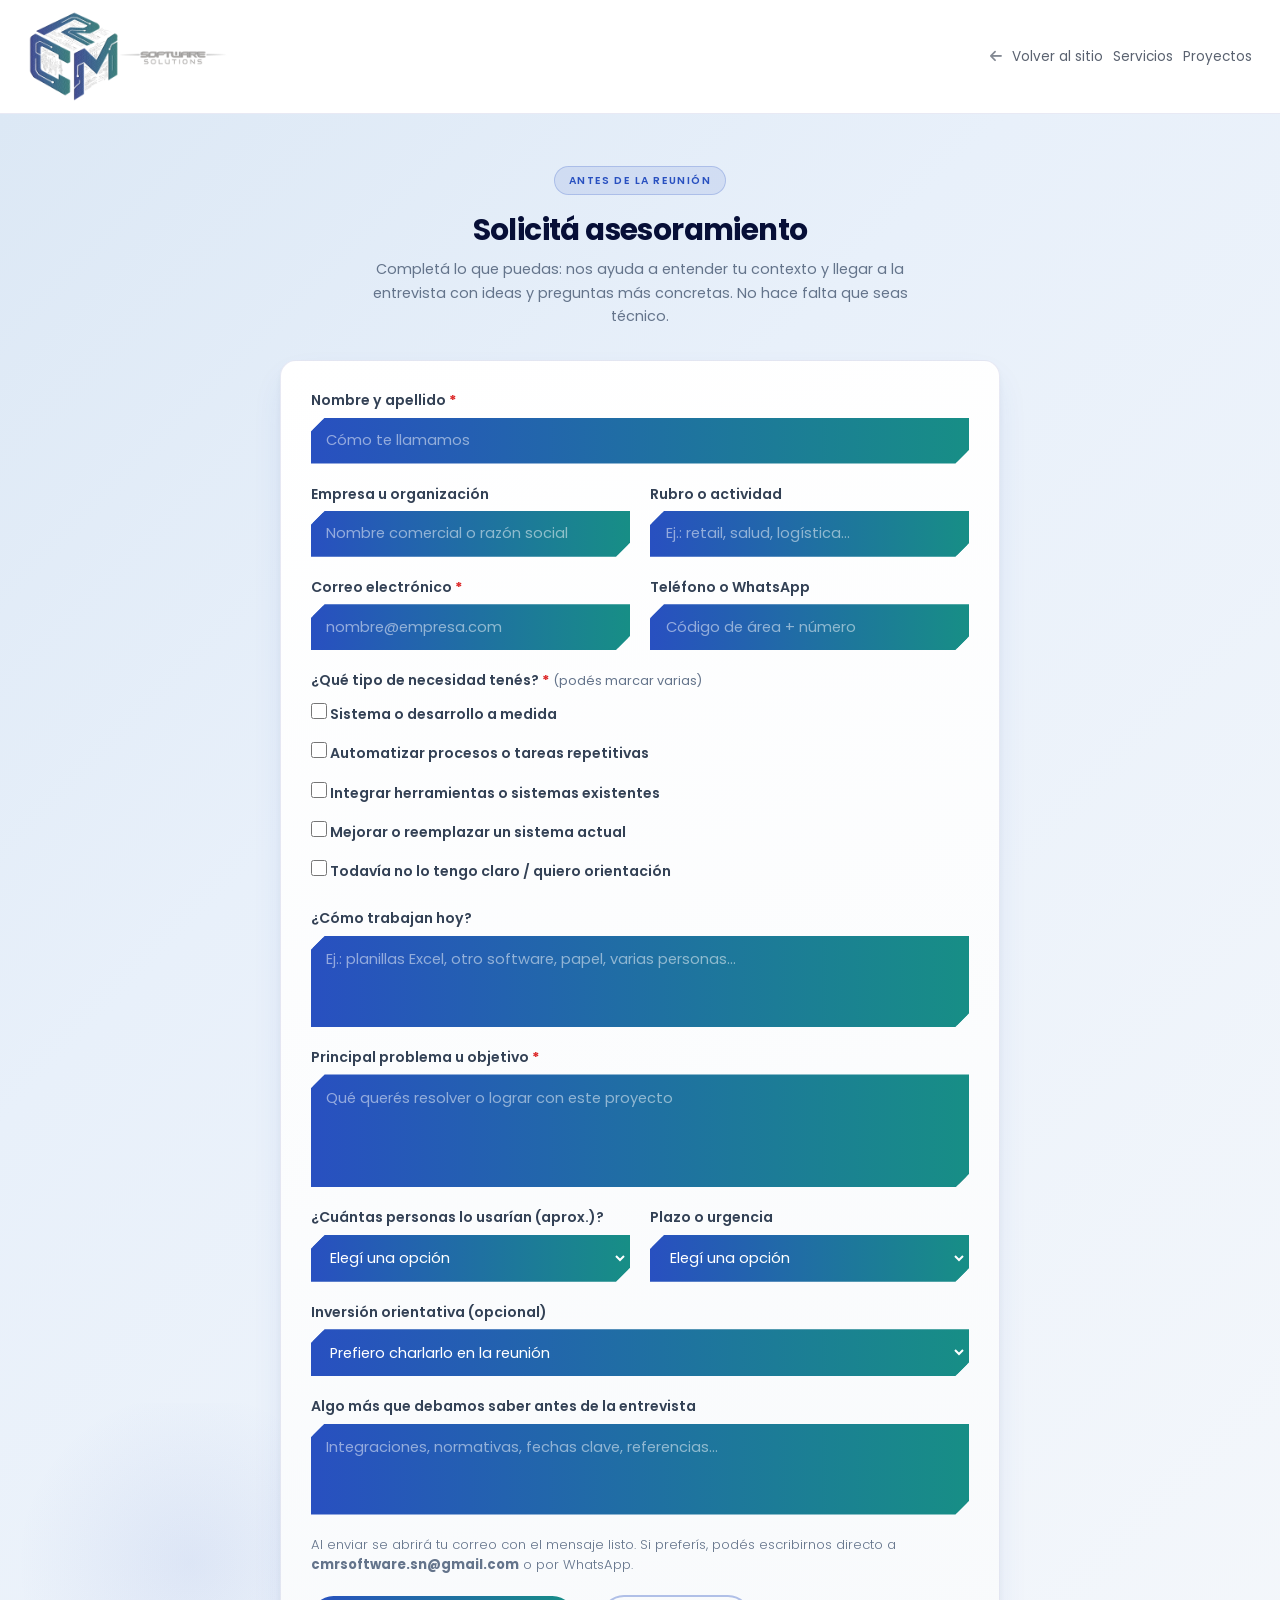
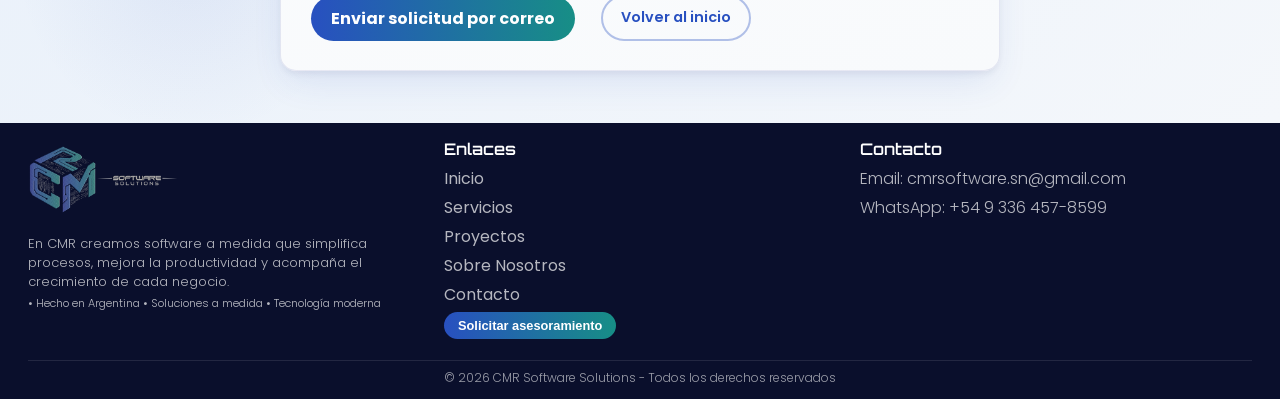
==== commit 47d40d05: "Actualizando la pagina" ====
--- a/asesoramiento.html
+++ b/asesoramiento.html
@@ -2,7 +2,7 @@
 <html lang="es">
     <head>
         <meta charset="UTF-8">
-        <meta name="viewport" content="width=device-width, initial-scale=1.0">
+        <meta name="viewport" content="width=device-width, initial-scale=1.0, viewport-fit=cover">
         <title>Solicitar asesoramiento | CMR Software Solutions</title>
         <link rel="stylesheet" href="style.css">
         <script src="main.js" defer></script>
@@ -12,11 +12,14 @@
     </head>
     <body class="page-asesoramiento">
         <header>
-            <nav>
+            <nav class="site-nav" aria-label="Principal">
                 <a href="index.html" class="logo-link" aria-label="CMR Software Solutions — inicio">
                     <img src="IMG/logo2.png" alt="CMR logo" class="logo">
                 </a>
-                <ul>
+                <button type="button" class="nav-toggle js-nav-toggle" aria-controls="nav-primary" aria-expanded="false" aria-label="Abrir menú de navegación">
+                    <span class="nav-toggle-bars" aria-hidden="true"></span>
+                </button>
+                <ul id="nav-primary" class="nav-primary">
                     <li><a href="index.html"><i class="fa-solid fa-arrow-left" aria-hidden="true"></i> Volver al sitio</a></li>
                     <li><a href="index.html#servicios">Servicios</a></li>
                     <li><a href="index.html#proyectos">Proyectos</a></li>
@@ -150,14 +153,14 @@
                         <li><a href="index.html#proyectos">Proyectos</a></li>
                         <li><a href="index.html#sobre-nosotros">Sobre Nosotros</a></li>
                         <li><a href="asesoramiento.html">Contacto</a></li>
-                        <li><button type="button" class="btn-nav js-scroll-form">Solicitar Acesoramiento</button></li>
+                        <li><button type="button" class="btn-nav js-scroll-form">Solicitar asesoramiento</button></li>
                     </ul>
                 </div>
 
                 <div class="footer-col">
                     <h4>Contacto</h4>
                     <p>Email: cmrsoftware.sn@gmail.com</p>
-                    <p>Whatsapp: <a href="https://wa.me/5493364578599?text=Hola%20CMR%2C%20me%20gustar%C3%ADa%20recibir%20informaci%C3%B3n%20sobre%20sus%20servicios." target="_blank" rel="noopener noreferrer">+54 9 336 457-8599</a></p>
+                    <p>WhatsApp: <a href="https://wa.me/5493364578599?text=Hola%20CMR%2C%20me%20gustar%C3%ADa%20recibir%20informaci%C3%B3n%20sobre%20sus%20servicios." target="_blank" rel="noopener noreferrer">+54 9 336 457-8599</a></p>
                 </div>
 
             </div>
--- a/style.css
+++ b/style.css
@@ -14,6 +14,12 @@
     margin: 0;  /*elimina margenes por defecto*/
     padding: 0; /*elimina espacios por defecto*/
     box-sizing: border-box; /*si se define 300px queda eso, no se suma con los otros px*/
+}
+
+img,
+video{
+    max-width: 100%;
+    height: auto;
 }
 
 /*CMR SOFTWARE SOLUTIONS*/
@@ -32,17 +38,21 @@
 /*BODY*/
 
 body{
-    font-family: 'Poppins', sans-serif; /*Se define tipografia*/
-    line-height: 1.5; /*Espacio entre lineas*/
-    text-align: justify;
-    text-justify: inter-word;
+    font-family: 'Poppins', sans-serif;
+    line-height: 1.5;
+    text-align: left;
     hyphens: none;
     -webkit-hyphens: none;
     -ms-hyphens: none;
+    overflow-x: clip;
+}
+
+body.nav-menu-open{
+    overflow: hidden;
 }
 
 .container{
-    max-width:  1200px; /*limida el ancho*/
+    max-width: 1200px; /* limita el ancho */
     margin: 0 auto; /*centra horizontalmente*/
     padding: 20px; /*espacio interno para que no se pegue a los bordes*/
 }
@@ -100,18 +110,21 @@
     align-items: center; /* centra verticalmente */
     justify-content: space-between; /* separa izquierda y derecha */
     gap: 60px; /* espacio entre columnas */
+    flex-wrap: nowrap;
+    min-width: 0;
 }
 
 .hero-texto{
-    flex: 1.2; /*tamaño de texto*/
+    flex: 1.2 1 0; /*tamaño de texto; 1 0 permite encoger sin pasar a columna*/
     max-width: 600px;
+    min-width: 0;
     text-shadow: 0 1px 2px rgba(15, 23, 42, 0.22);
     text-align: left;
 }
 
-.hero-text h1{
-    font-size: 48px; /* tamaño de fuente */
-    margin: 20px 0; /* espacio ariba y abajo*/
+.hero-texto h1{
+    font-size: 48px; /* tamaño de fuente (escritorio como antes) */
+    margin: 20px 0; /* espacio arriba y abajo */
     line-height: 1.2;
 }
 
@@ -127,6 +140,8 @@
     display: flex;
     justify-content: flex-end; /*Forzar posicionamiento a la derecha*/
     align-items: center;
+    flex: 1 1 0;
+    min-width: 0;
 }
 .hero-img img{
     width: 100%; /* La imagen ocupa todo el contenedor */
@@ -134,6 +149,74 @@
     height: auto;
     transform: translateY(30px) scale(1.05);
     /* box-shadow: 0 30px 80px rgba(0,0,0,0.5);  efecto flotante */
+}
+
+/* Misma fila que siempre: los dos botones juntos (sin apilar) */
+.hero-actions{
+    display: flex;
+    flex-wrap: nowrap;
+    align-items: center;
+    gap: 10px;
+    margin-top: 0;
+}
+
+.hero-actions button{
+    margin-right: 0;
+    flex: 0 1 auto;
+}
+
+@media (max-width: 900px){
+    #hero .container{
+        flex-direction: column;
+        flex-wrap: wrap;
+        text-align: center;
+    }
+
+    .hero-texto{
+        text-align: center;
+        max-width: none;
+    }
+
+    .hero-texto p{
+        margin-left: auto;
+        margin-right: auto;
+    }
+
+    .hero-img{
+        justify-content: center;
+    }
+
+    .hero-img img{
+        transform: translateY(0) scale(1);
+        max-width: min(500px, 100%);
+    }
+
+    .hero-actions{
+        justify-content: center;
+        flex-wrap: wrap;
+    }
+}
+
+@media (max-width: 720px){
+    .hero-texto h1{
+        font-size: clamp(1.35rem, 4.5vw + 0.35rem, 2.75rem);
+    }
+}
+
+@media (max-width: 520px){
+    #hero .container{
+        gap: clamp(12px, 3vw, 28px);
+    }
+
+    .hero-actions{
+        gap: 8px;
+    }
+
+    .hero-actions .btn-primary,
+    .hero-actions .btn-whatsapp{
+        padding: 9px 14px;
+        font-size: clamp(0.72rem, 2.8vw, 0.88rem);
+    }
 }
 
 /*BOTONES EN EL HERO*/
@@ -173,48 +256,217 @@
 
 /*PARTE DE ARRIBA NAVBAR*/
 
-nav{ /*Actualizamos la interfaz de el navbar, "la parte de arriba"*/
+.site-nav{
     display: flex;
     justify-content: flex-start;
     align-items: center;
     width: 100%;
     padding: 0 clamp(14px, 3vw, 28px);
+    padding-right: max(clamp(14px, 3vw, 28px), env(safe-area-inset-right));
+    padding-left: max(clamp(14px, 3vw, 28px), env(safe-area-inset-left));
     min-height: 0;
     box-sizing: border-box;
-}
-
-nav ul{
-    display: flex; /*Lo pone horizontal*/
-    list-style: none; /*Se le saca los puntos a la lista*/
+    gap: 0.5rem;
+}
+
+.site-nav .nav-primary{
+    display: flex;
+    list-style: none;
     gap: 10px;
-    align-items: center; /*alinea el texto y el botón al mismo centro ya que sino el boton quedaba mas arriba */
+    align-items: center;
     margin-left: auto;
     flex-shrink: 0;
 }
 
-nav ul li a{
+.site-nav .nav-primary li a{
     font-size: 0.85rem;
     color: #5a6270;
     transition: color 0.22s ease, text-decoration-color 0.22s ease, text-underline-offset 0.22s ease;
 }
 
-nav .btn-nav{
+.site-nav .btn-nav{
     padding: 6px 12px;
     font-size: 0.78rem;
     margin-right: 0;
 }
 
-nav a{
-    text-decoration: none; /*Sacar subrayado*/
+.site-nav a{
+    text-decoration: none;
     color: black;
 }
 
-nav ul li a:hover{
+.site-nav .nav-primary li a:hover{
     color: #2850c0;
     text-decoration: underline;
     text-decoration-thickness: 2px;
     text-underline-offset: 5px;
     text-decoration-color: #178e86;
+}
+
+/* Menú compacto en pantallas angostas: misma información, acceso táctil claro */
+.nav-toggle{
+    display: none;
+    position: relative;
+    z-index: 2101;
+    margin-left: auto;
+    flex-shrink: 0;
+    align-items: center;
+    justify-content: center;
+    width: 2.65rem;
+    height: 2.65rem;
+    padding: 0;
+    border: 1px solid rgba(40, 80, 192, 0.28);
+    border-radius: 12px;
+    background: linear-gradient(145deg, rgba(255, 255, 255, 0.95) 0%, rgba(236, 244, 252, 0.92) 100%);
+    box-shadow: 0 2px 10px rgba(40, 80, 192, 0.08);
+    cursor: pointer;
+    transition: border-color 0.2s ease, box-shadow 0.2s ease;
+}
+
+.nav-toggle:hover{
+    border-color: rgba(23, 142, 134, 0.45);
+    box-shadow: 0 4px 14px rgba(23, 142, 134, 0.12);
+}
+
+.nav-toggle:focus{
+    outline: none;
+}
+
+.nav-toggle:focus-visible{
+    outline: 2px solid rgba(40, 80, 192, 0.45);
+    outline-offset: 2px;
+}
+
+.nav-toggle-bars,
+.nav-toggle-bars::before,
+.nav-toggle-bars::after{
+    display: block;
+    width: 1.15rem;
+    height: 2px;
+    background: linear-gradient(90deg, #2850c0, #178e86);
+    border-radius: 1px;
+    transition: transform 0.28s ease, opacity 0.2s ease, top 0.28s ease;
+}
+
+.nav-toggle-bars{
+    position: relative;
+}
+
+.nav-toggle-bars::before,
+.nav-toggle-bars::after{
+    content: "";
+    position: absolute;
+    left: 0;
+}
+
+.nav-toggle-bars::before{
+    top: -6px;
+}
+
+.nav-toggle-bars::after{
+    top: 6px;
+}
+
+.site-nav.menu-open .nav-toggle-bars{
+    background: transparent;
+}
+
+.site-nav.menu-open .nav-toggle-bars::before{
+    top: 0;
+    transform: rotate(45deg);
+}
+
+.site-nav.menu-open .nav-toggle-bars::after{
+    top: 0;
+    transform: rotate(-45deg);
+}
+
+@media (prefers-reduced-motion: reduce){
+    .nav-toggle-bars,
+    .nav-toggle-bars::before,
+    .nav-toggle-bars::after{
+        transition-duration: 0.01ms;
+    }
+}
+
+@media (max-width: 960px){
+    .site-nav > .logo,
+    .site-nav > .logo-link{
+        position: relative;
+        z-index: 2101;
+    }
+
+    .nav-toggle{
+        display: inline-flex;
+    }
+
+    .site-nav .nav-primary{
+        position: fixed;
+        z-index: 2100;
+        inset: 0;
+        width: 100%;
+        max-width: none;
+        height: 100%;
+        min-height: 100dvh;
+        margin: 0;
+        padding: calc(env(safe-area-inset-top) + 5.25rem) clamp(1.25rem, 5vw, 2rem) calc(env(safe-area-inset-bottom) + 2rem);
+        flex-direction: column;
+        align-items: stretch;
+        justify-content: flex-start;
+        gap: 0.35rem;
+        overflow-y: auto;
+        -webkit-overflow-scrolling: touch;
+        list-style: none;
+        background: rgba(255, 255, 255, 0.97);
+        backdrop-filter: blur(16px);
+        -webkit-backdrop-filter: blur(16px);
+        box-shadow: 0 0 0 1px rgba(64, 77, 160, 0.08);
+        transform: translateX(100%);
+        visibility: hidden;
+        pointer-events: none;
+        transition:
+            transform 0.32s cubic-bezier(0.33, 1, 0.32, 1),
+            visibility 0.32s step-end;
+    }
+
+    .site-nav .nav-primary.is-open{
+        transform: translateX(0);
+        visibility: visible;
+        pointer-events: auto;
+        transition:
+            transform 0.32s cubic-bezier(0.33, 1, 0.32, 1),
+            visibility 0s step-start;
+    }
+
+    .site-nav .nav-primary li{
+        width: 100%;
+    }
+
+    .site-nav .nav-primary li a{
+        display: block;
+        padding: 0.65rem 0.35rem;
+        font-size: 1rem;
+        border-radius: 10px;
+    }
+
+    .site-nav .nav-primary li a:hover{
+        text-decoration: none;
+        background: rgba(40, 80, 192, 0.06);
+    }
+
+    .site-nav .nav-primary .btn-nav{
+        width: 100%;
+        margin-top: 0.35rem;
+        padding: 0.7rem 1rem;
+        font-size: 0.9rem;
+        border-radius: 12px;
+    }
+}
+
+@media (prefers-reduced-motion: reduce){
+    .site-nav .nav-primary{
+        transition-duration: 0.01ms;
+    }
 }
 
 .btn-nav{
@@ -537,7 +789,6 @@
     border-radius: 10px;
 }    
 
-/* El body usa justify; en líneas cortas conviene texto alineado a la izquierda */
 .problema-item > div{
     flex: 1;
     min-width: 0;
@@ -732,7 +983,8 @@
     color: #070f37;
     padding: clamp(2rem, 5vw, 3.25rem) clamp(12px, 4vw, 24px);
     position: relative;
-    overflow: hidden;
+    /* Dejar ver el anillo 3D que sobresale del bloque al girar */
+    overflow: visible;
 }
 
 #proyectos::before{
@@ -754,7 +1006,7 @@
 .proyectos-envoltura{
     position: relative;
     z-index: 1;
-    max-width: 1200px;
+    max-width: min(100%, 1400px);
     margin: 0 auto;
 }
 
@@ -771,6 +1023,7 @@
     line-height: 1.25;
     color: #070f37;
     letter-spacing: -0.02em;
+    overflow-wrap: break-word;
 }
 
 .proyectos-gradient{
@@ -814,8 +1067,17 @@
 
 /* Una sola vitrina de proyectos (tabs + galería + texto), en lugar de 3 columnas */
 .proyectos-showcase-container{
-    max-width: min(960px, 100%);
-    margin: 0 auto;
+    /* Casi ancho de ventana con margen fino a los lados (más prolijo) */
+    position: relative;
+    left: 50%;
+    --proyectos-showcase-inline: clamp(14px, 3vw, 36px);
+    width: calc(100vw - 2 * var(--proyectos-showcase-inline) - env(safe-area-inset-left) - env(safe-area-inset-right));
+    max-width: none;
+    margin: 0;
+    padding-left: env(safe-area-inset-left);
+    padding-right: env(safe-area-inset-right);
+    box-sizing: border-box;
+    transform: translateX(-50%);
 }
 
 .proyecto-showcase{
@@ -823,6 +1085,20 @@
     flex-direction: column;
     min-width: 0;
     min-height: 0;
+}
+
+/* Un solo marco: pestañas + galería + controles (borde azul-verde marca, sin marcos internos duplicados) */
+.proyecto-showcase .proyecto-carousel-shell{
+    position: relative;
+    z-index: 1;
+    display: flex;
+    flex-direction: column;
+    min-width: 0;
+    border: 1px solid rgba(40, 90, 125, 0.28);
+    border-radius: 14px;
+    background: rgba(255, 255, 255, 0.35);
+    box-shadow: 0 2px 14px rgba(40, 80, 192, 0.06);
+    overflow: visible;
 }
 
 .proyecto-tabs{
@@ -882,11 +1158,16 @@
     outline-offset: 2px;
 }
 
+.proyecto-showcase .proyecto-carousel-shell .proyecto-tabs{
+    border-bottom: 1px solid rgba(64, 77, 160, 0.07);
+    border-radius: 14px 14px 0 0;
+}
+
 .proyecto-gallery-unified{
     position: relative;
     width: 100%;
     flex: 1 1 auto;
-    min-height: clamp(252px, 48vw, 360px);
+    min-height: clamp(268px, 50vw, 380px);
 }
 
 .proyecto-showcase .proyecto-coverflow-stage{
@@ -895,7 +1176,7 @@
 
 .proyecto-desc-unified{
     position: relative;
-    padding: 1.05rem 1.25rem 1.35rem 1.45rem;
+    padding: 1.05rem clamp(0.85rem, 3vw, 1.25rem) 1.35rem clamp(0.85rem, 3vw, 1.45rem);
     border-top: 1px solid rgba(77, 129, 182, 0.22);
     background: linear-gradient(
         178deg,
@@ -928,32 +1209,55 @@
 .proyecto-media.proyecto-carousel.js-proyecto-carousel-continuo{
     overflow: visible;
     aspect-ratio: unset;
-    min-height: clamp(320px, 58vw, 460px);
+    min-height: clamp(340px, 60vw, 480px);
 }
 
 .proyecto-media.proyecto-carousel.js-proyecto-carousel-continuo .proyecto-coverflow-stage.proyecto-ring-stage{
     perspective: none;
-    padding: 12px 10px 8px;
-    min-height: clamp(276px, 50vw, 400px);
-    border-radius: 14px 14px 0 0;
+    display: flex;
+    flex-direction: column;
+    isolation: isolate;
+    gap: clamp(12px, 2.2vw, 22px);
+    padding: 14px clamp(10px, 2.2vw, 22px) 16px;
+    min-height: clamp(288px, 52vw, 420px);
+    border-radius: 0;
+    overflow: visible;
+    border: none;
+    box-shadow: none;
+    /* Fondo azul muy claro, casi blanco: contrasta con el fondo de la sección #proyectos */
+    background-color: #f2f7fd;
+    background-image:
+        radial-gradient(ellipse 92% 74% at 50% 36%, rgba(255, 255, 255, 0.98) 0%, transparent 58%),
+        radial-gradient(ellipse 100% 52% at 12% 0%, rgba(100, 150, 210, 0.1) 0%, transparent 50%),
+        radial-gradient(ellipse 88% 48% at 92% 100%, rgba(80, 180, 170, 0.07) 0%, transparent 50%),
+        linear-gradient(168deg, #fbfdff 0%, #eef5fc 42%, #e4eef9 78%, #dde8f6 100%);
 }
 
 .proyecto-ring-viewport{
     position: relative;
+    z-index: 1;
     flex: 1 1 auto;
     width: 100%;
-    min-height: clamp(254px, 47vw, 368px);
-    overflow: hidden;
+    min-height: clamp(268px, 50vw, 392px);
+    /* visible: mostrar caras del anillo que sobresalen al girar (toda la circunferencia apreciable) */
+    overflow: visible;
     /* El navegador no intercepta el gesto horizontal: arrastrá con mouse o dedo */
     touch-action: none;
     transform-style: preserve-3d;
-    /* Más perspectiva = “cámara” más atrás: las caras entran completas sin rozar el recorte */
-    perspective: clamp(780px, 102vw, 1420px);
+    /* Cámara más alejada = se ve más arco del cilindro a la vez */
+    perspective: clamp(980px, 118vw, 2200px);
     perspective-origin: 50% 46%;
     border-radius: 12px;
-    /* Máscara casi plana: no corta esquinas de las tarjetas laterales */
-    -webkit-mask-image: linear-gradient(90deg, transparent 0%, #000 0.35%, #000 99.65%, transparent 100%);
-    mask-image: linear-gradient(90deg, transparent 0%, #000 0.35%, #000 99.65%, transparent 100%);
+    -webkit-mask-image: none;
+    mask-image: none;
+}
+
+/* Aún más ancho útil del escenario del anillo dentro de la tarjeta */
+.proyecto-card.proyecto-showcase .proyecto-ring-viewport{
+    width: calc(100% + clamp(32px, 7vw, 100px));
+    max-width: none;
+    margin-left: calc(-0.5 * clamp(32px, 7vw, 100px));
+    margin-right: calc(-0.5 * clamp(32px, 7vw, 100px));
 }
 
 .proyecto-ring-viewport::before{
@@ -963,9 +1267,7 @@
     pointer-events: none;
     z-index: 2;
     border-radius: inherit;
-    box-shadow:
-        inset 0 0 0 1px rgba(255, 255, 255, 0.07),
-        inset 0 0 56px rgba(5, 12, 35, 0.26);
+    box-shadow: inset 0 0 24px rgba(64, 100, 130, 0.04);
 }
 
 .proyecto-ring-viewport::after{
@@ -974,16 +1276,16 @@
     left: 0;
     right: 0;
     bottom: 0;
-    height: 32%;
+    height: 28%;
     pointer-events: none;
     z-index: 1;
     background: linear-gradient(
         180deg,
         transparent 0%,
-        rgba(8, 16, 42, 0.18) 45%,
-        rgba(5, 12, 35, 0.42) 100%
+        rgba(180, 205, 232, 0.22) 50%,
+        rgba(160, 188, 220, 0.32) 100%
     );
-    opacity: 0.9;
+    opacity: 0.85;
 }
 
 .proyecto-ring-track{
@@ -1004,11 +1306,11 @@
     }
 }
 
-/* Marco único para cada cara: chaflán CMR (misma familia que .proyecto-card) + clip */
+/* Marco por cara (chaflán CMR): un poco más chico y tonos más claros que la versión original oscura */
 .proyecto-media.proyecto-carousel.js-proyecto-carousel-continuo .proyecto-ring-face.proyecto-coverflow-slide{
-    --proyecto-ring-chamfer: clamp(7px, 1.15vw, 11px);
-    --proyecto-ring-panel-w: min(186px, 27.5vw);
-    --proyecto-ring-panel-h: min(234px, 36.5vw);
+    --proyecto-ring-chamfer: clamp(6px, 1vw, 10px);
+    --proyecto-ring-panel-w: min(178px, 26vw);
+    --proyecto-ring-panel-h: min(222px, 34vw);
     position: absolute;
     box-sizing: border-box;
     display: flex;
@@ -1018,10 +1320,10 @@
     flex: none;
     width: var(--proyecto-ring-panel-w);
     height: var(--proyecto-ring-panel-h);
-    max-width: min(186px, 90vw);
-    max-height: min(262px, 45vw);
+    max-width: min(194px, 88vw);
+    max-height: min(252px, 42vw);
     margin: 0;
-    padding: 0.45rem;
+    padding: 0.38rem;
     scroll-snap-align: unset;
     transform-style: preserve-3d;
     backface-visibility: visible;
@@ -1041,22 +1343,32 @@
     );
     background: linear-gradient(
         168deg,
-        rgba(255, 255, 255, 0.14) 0%,
-        rgba(40, 80, 192, 0.08) 42%,
-        rgba(5, 12, 35, 0.32) 100%
+        rgba(255, 255, 255, 0.55) 0%,
+        rgba(230, 240, 252, 0.5) 48%,
+        rgba(205, 222, 245, 0.42) 100%
     );
-    border: 1px solid rgba(255, 255, 255, 0.22);
-    box-shadow:
-        0 0 0 1px rgba(40, 80, 192, 0.12),
-        0 20px 44px -18px rgba(5, 12, 35, 0.72),
-        inset 0 1px 0 rgba(255, 255, 255, 0.18);
-    filter: drop-shadow(0 10px 20px rgba(5, 12, 35, 0.35));
+    border: 1px solid rgba(255, 255, 255, 0.55);
+    box-shadow:
+        0 10px 28px -12px rgba(55, 95, 150, 0.16),
+        inset 0 0 0 1px rgba(32, 95, 125, 0.38),
+        inset 0 1px 0 rgba(255, 255, 255, 0.5);
+    filter: drop-shadow(0 6px 14px rgba(55, 100, 150, 0.12));
+}
+
+/* Capturas: fondo un poco más profundo para que las pantallas no se vean lavadas */
+.proyecto-media.proyecto-carousel.js-proyecto-carousel-continuo .proyecto-ring-face.proyecto-coverflow-slide:not(.proyecto-coverflow-portada){
+    background: linear-gradient(
+        168deg,
+        rgba(232, 238, 248, 0.98) 0%,
+        rgba(208, 218, 234, 0.96) 52%,
+        rgba(188, 202, 224, 0.94) 100%
+    );
 }
 
 .proyecto-showcase .proyecto-media.proyecto-carousel.js-proyecto-carousel-continuo .proyecto-ring-face.proyecto-coverflow-slide{
     flex: none;
-    --proyecto-ring-panel-w: min(182px, 26.5vw);
-    --proyecto-ring-panel-h: min(228px, 35vw);
+    --proyecto-ring-panel-w: min(184px, 25vw);
+    --proyecto-ring-panel-h: min(228px, 33vw);
 }
 
 .proyecto-media.proyecto-carousel.js-proyecto-carousel-continuo .proyecto-ring-face.proyecto-coverflow-slide > img{
@@ -1069,10 +1381,10 @@
     object-position: center;
     border-radius: 0;
     box-shadow:
-        0 6px 20px -6px rgba(5, 12, 35, 0.45),
-        inset 0 0 0 1px rgba(255, 255, 255, 0.1);
+        0 3px 12px -4px rgba(25, 45, 75, 0.22),
+        inset 0 0 0 1px rgba(55, 95, 125, 0.22);
     cursor: zoom-in;
-    background: rgba(2, 8, 24, 0.35);
+    background: rgba(198, 210, 228, 0.55);
     -webkit-user-drag: none;
     user-select: none;
 }
@@ -1085,14 +1397,14 @@
     min-height: 0;
     width: 100%;
     border-radius: 0;
-    border: 1px solid rgba(255, 255, 255, 0.26);
+    border: 1px solid rgba(255, 255, 255, 0.45);
     background:
-        radial-gradient(120% 90% at 12% 0%, rgba(56, 189, 248, 0.38) 0%, transparent 52%),
-        radial-gradient(80% 60% at 92% 100%, rgba(23, 142, 134, 0.35) 0%, transparent 48%),
-        linear-gradient(132deg, #3560c8 0%, #2850c0 36%, #1e5a9a 58%, #178e86 100%);
-    box-shadow:
-        0 14px 36px -12px rgba(5, 12, 35, 0.55),
-        inset 0 1px 0 rgba(255, 255, 255, 0.24);
+        radial-gradient(120% 90% at 12% 0%, rgba(186, 230, 253, 0.65) 0%, transparent 52%),
+        radial-gradient(80% 60% at 92% 100%, rgba(167, 243, 208, 0.45) 0%, transparent 48%),
+        linear-gradient(132deg, #6d8fd8 0%, #5c7ec8 36%, #6a96c4 58%, #6db8ae 100%);
+    box-shadow:
+        0 10px 26px -12px rgba(55, 100, 150, 0.18),
+        inset 0 1px 0 rgba(255, 255, 255, 0.45);
 }
 
 .proyecto-media.proyecto-carousel.js-proyecto-carousel-continuo
@@ -1102,14 +1414,14 @@
     min-height: 0;
     width: 100%;
     border-radius: 0;
-    border: 1px solid rgba(255, 255, 255, 0.26);
+    border: 1px solid rgba(255, 255, 255, 0.45);
     background:
-        radial-gradient(100% 85% at 88% 8%, rgba(34, 211, 238, 0.42) 0%, transparent 46%),
-        radial-gradient(70% 55% at 0% 100%, rgba(40, 80, 192, 0.45) 0%, transparent 55%),
-        linear-gradient(118deg, #2c4aa8 0%, #2850c0 34%, #178e86 68%, #0f766e 100%);
-    box-shadow:
-        0 14px 36px -12px rgba(5, 12, 35, 0.55),
-        inset 0 1px 0 rgba(255, 255, 255, 0.24);
+        radial-gradient(100% 85% at 88% 8%, rgba(165, 243, 252, 0.55) 0%, transparent 46%),
+        radial-gradient(70% 55% at 0% 100%, rgba(147, 180, 244, 0.5) 0%, transparent 55%),
+        linear-gradient(118deg, #5c78c4 0%, #5478c8 34%, #52a898 68%, #4a9e96 100%);
+    box-shadow:
+        0 10px 26px -12px rgba(55, 100, 150, 0.18),
+        inset 0 1px 0 rgba(255, 255, 255, 0.45);
 }
 
 .proyecto-media.proyecto-carousel.js-proyecto-carousel-continuo
@@ -1119,13 +1431,13 @@
     min-height: 0;
     width: 100%;
     border-radius: 0;
-    border: 1px solid rgba(255, 255, 255, 0.26);
+    border: 1px solid rgba(255, 255, 255, 0.45);
     background:
-        radial-gradient(95% 75% at 50% -5%, rgba(56, 189, 248, 0.45) 0%, transparent 50%),
-        linear-gradient(152deg, #404da0 0%, #2850c0 38%, #178e86 78%, #38bdf8 100%);
-    box-shadow:
-        0 14px 36px -12px rgba(5, 12, 35, 0.55),
-        inset 0 1px 0 rgba(255, 255, 255, 0.24);
+        radial-gradient(95% 75% at 50% -5%, rgba(186, 230, 253, 0.55) 0%, transparent 50%),
+        linear-gradient(152deg, #6a78b8 0%, #5a74c4 38%, #5aa898 78%, #6bc4e0 100%);
+    box-shadow:
+        0 10px 26px -12px rgba(55, 100, 150, 0.18),
+        inset 0 1px 0 rgba(255, 255, 255, 0.45);
 }
 
 /* Barra de navegación del cilindro */
@@ -1136,6 +1448,63 @@
     justify-content: center;
     gap: 0.55rem 0.75rem;
     padding: 0.55rem 0.65rem 0.62rem;
+}
+
+/* Continuación del escenario, sin borde extra (el marco único es .proyecto-carousel-shell) */
+.proyecto-media.proyecto-carousel.js-proyecto-carousel-continuo > .carousel-3d-controls.proyecto-ring-controls{
+    background: linear-gradient(
+        180deg,
+        rgba(252, 253, 255, 0.98) 0%,
+        rgba(236, 244, 252, 0.95) 45%,
+        rgba(226, 238, 250, 0.93) 100%
+    );
+    border-top: none;
+    box-shadow: none;
+}
+
+.proyecto-showcase .proyecto-carousel-shell .proyecto-media.proyecto-carousel.js-proyecto-carousel-continuo > .carousel-3d-controls.proyecto-ring-controls{
+    border-radius: 0 0 13px 13px;
+}
+
+/* Anterior / Siguiente: forma biselada; verde-azul marca, sin brillo chillón */
+.proyecto-media.proyecto-carousel.js-proyecto-carousel-continuo > .carousel-3d-controls.proyecto-ring-controls .carousel-3d-prev.carousel-3d-btn,
+.proyecto-media.proyecto-carousel.js-proyecto-carousel-continuo > .carousel-3d-controls.proyecto-ring-controls .carousel-3d-next.carousel-3d-btn{
+    color: #f8fafc;
+    border-color: rgba(23, 142, 134, 0.55);
+    background-color: #178e86;
+    background-image: linear-gradient(118deg, #1a9a8e 0%, #178e86 45%, #157a73 100%);
+    backdrop-filter: none;
+    -webkit-backdrop-filter: none;
+    box-shadow:
+        0 1px 6px rgba(15, 55, 52, 0.12),
+        inset 0 1px 0 rgba(255, 255, 255, 0.18);
+}
+
+.proyecto-media.proyecto-carousel.js-proyecto-carousel-continuo > .carousel-3d-controls.proyecto-ring-controls .carousel-3d-prev.carousel-3d-btn:hover,
+.proyecto-media.proyecto-carousel.js-proyecto-carousel-continuo > .carousel-3d-controls.proyecto-ring-controls .carousel-3d-next.carousel-3d-btn:hover{
+    color: #fff;
+    border-color: rgba(23, 142, 134, 0.72);
+    background-color: #147a74;
+    background-image: linear-gradient(118deg, #1aa090 0%, #15958c 50%, #128577 100%);
+    box-shadow:
+        0 2px 10px rgba(15, 55, 52, 0.16),
+        inset 0 1px 0 rgba(255, 255, 255, 0.22);
+}
+
+.proyecto-media.proyecto-carousel.js-proyecto-carousel-continuo > .carousel-3d-controls.proyecto-ring-controls .carousel-3d-prev.carousel-3d-btn .carousel-3d-btn-text,
+.proyecto-media.proyecto-carousel.js-proyecto-carousel-continuo > .carousel-3d-controls.proyecto-ring-controls .carousel-3d-next.carousel-3d-btn .carousel-3d-btn-text{
+    color: inherit;
+    -webkit-text-fill-color: inherit;
+    background: none;
+    -webkit-background-clip: border-box;
+    background-clip: border-box;
+}
+
+.proyecto-media.proyecto-carousel.js-proyecto-carousel-continuo > .carousel-3d-controls.proyecto-ring-controls .carousel-3d-prev.carousel-3d-btn .carousel-3d-btn-glyph i,
+.proyecto-media.proyecto-carousel.js-proyecto-carousel-continuo > .carousel-3d-controls.proyecto-ring-controls .carousel-3d-next.carousel-3d-btn .carousel-3d-btn-glyph i{
+    color: inherit;
+    -webkit-text-fill-color: inherit;
+    opacity: 1;
 }
 
 .proyecto-ring-controls-mid{
@@ -1225,10 +1594,36 @@
 }
 
 .proyecto-media.proyecto-carousel.js-proyecto-carousel-continuo .proyecto-coverflow-hint{
-    padding: 6px 12px 10px;
-    font-size: 0.6rem;
-    letter-spacing: 0.07em;
-    color: rgba(224, 242, 254, 0.88);
+    position: relative;
+    z-index: 8;
+    flex: 0 0 auto;
+    margin: 0;
+    padding: 10px 14px 12px;
+    font-size: clamp(0.58rem, 1.35vw, 0.65rem);
+    letter-spacing: 0.06em;
+    line-height: 1.45;
+    color: #2a4a6e;
+    text-shadow: none;
+    text-align: center;
+    display: flex;
+    align-items: center;
+    justify-content: center;
+    gap: 0.45rem;
+    flex-wrap: wrap;
+    /* Franja propia para que el anillo 3D nunca tape el texto */
+    background: linear-gradient(
+        180deg,
+        rgba(255, 255, 255, 0.55) 0%,
+        rgba(248, 251, 255, 0.92) 35%,
+        rgba(240, 247, 255, 0.97) 100%
+    );
+    border-radius: 8px;
+    box-shadow: none;
+}
+
+.proyecto-media.proyecto-carousel.js-proyecto-carousel-continuo .proyecto-coverflow-hint i{
+    color: #2850c0;
+    opacity: 0.85;
 }
 
 .proyecto-media.proyecto-carousel.js-proyecto-carousel-continuo
@@ -1261,17 +1656,17 @@
     text-align: center;
     gap: 0.35rem;
     width: 100%;
-    min-height: clamp(168px, 38vw, 232px);
-    padding: clamp(1rem, 3vw, 1.35rem);
+    min-height: clamp(152px, 34vw, 208px);
+    padding: clamp(0.85rem, 2.6vw, 1.15rem);
     box-sizing: border-box;
-    border-radius: 14px;
+    border-radius: 12px;
     background:
-        linear-gradient(145deg, rgba(255, 255, 255, 0.14) 0%, rgba(255, 255, 255, 0.04) 100%),
-        linear-gradient(118deg, rgba(40, 80, 192, 0.55) 0%, rgba(23, 142, 134, 0.45) 100%);
-    border: 1px solid rgba(255, 255, 255, 0.28);
-    box-shadow:
-        0 16px 40px -12px rgba(5, 12, 35, 0.55),
-        inset 0 1px 0 rgba(255, 255, 255, 0.22);
+        linear-gradient(145deg, rgba(255, 255, 255, 0.35) 0%, rgba(255, 255, 255, 0.14) 100%),
+        linear-gradient(118deg, rgba(100, 140, 210, 0.42) 0%, rgba(90, 180, 170, 0.38) 100%);
+    border: 1px solid rgba(255, 255, 255, 0.48);
+    box-shadow:
+        0 10px 28px -12px rgba(55, 100, 150, 0.16),
+        inset 0 1px 0 rgba(255, 255, 255, 0.5);
 }
 
 .proyecto-portada-eyebrow{
@@ -1300,6 +1695,7 @@
 /* La vitrina única de proyectos deja ver el anillo 3D que sobresale del rectángulo del media */
 .proyecto-card.proyecto-showcase{
     overflow: visible;
+    box-shadow: 0 6px 22px rgba(15, 35, 55, 0.05);
 }
 
 .proyecto-card{
@@ -1762,6 +2158,17 @@
         inset 0 1px 0 rgba(255, 255, 255, 0.65);
 }
 
+.proyecto-card.proyecto-showcase:hover{
+    transform: translateY(-4px);
+    background: linear-gradient(
+        165deg,
+        rgba(255, 255, 255, 0.42) 0%,
+        rgba(210, 232, 248, 0.52) 42%,
+        rgba(200, 238, 232, 0.48) 100%
+    );
+    box-shadow: 0 10px 32px rgba(40, 80, 192, 0.09);
+}
+
 .proyecto-categoria{
     display: inline-block;
     align-self: flex-start;
@@ -1871,7 +2278,10 @@
     z-index: 9999;
     align-items: center;
     justify-content: center;
-    padding: clamp(12px, 3vw, 28px);
+    padding: max(clamp(12px, 3vw, 28px), env(safe-area-inset-top))
+        max(clamp(12px, 3vw, 28px), env(safe-area-inset-right))
+        max(clamp(12px, 3vw, 28px), env(safe-area-inset-bottom))
+        max(clamp(12px, 3vw, 28px), env(safe-area-inset-left));
     box-sizing: border-box;
 }
 
@@ -2099,10 +2509,6 @@
 }
 
 @media (max-width: 900px){
-    .proyectos-showcase-container{
-        max-width: 100%;
-    }
-
     .proyecto-tabs{
         justify-content: flex-start;
         overflow-x: auto;
@@ -2306,18 +2712,26 @@
     opacity: 0.95;
 }
 
-.sobre-copy p{
+.sobre-copy-texto{
     margin: 0 0 1.15rem;
     font-size: clamp(0.9rem, 1.02vw, 1.03rem);
     line-height: 1.78;
     font-weight: 400;
     color: rgba(252, 251, 248, 0.94);
-    max-width: 48ch;
-    letter-spacing: 0.012em;
+    max-width: none;
+    letter-spacing: normal;
+    word-spacing: normal;
     text-wrap: pretty;
-}
-
-.sobre-copy p:last-child{
+    text-align: justify;
+    text-justify: inter-word;
+    hyphens: none;
+    -webkit-hyphens: none;
+    -ms-hyphens: none;
+    word-break: normal;
+    overflow-wrap: normal;
+}
+
+.sobre-copy-texto:last-child{
     margin-bottom: 0;
 }
 
@@ -2341,8 +2755,7 @@
         padding: clamp(1.35rem, 3.5vw, 2rem) clamp(1.2rem, 4vw, 1.65rem);
     }
 
-    .sobre-copy p{
-        max-width: 60ch;
+    .sobre-copy-texto{
         font-size: clamp(0.9rem, 2.6vw, 1rem);
         line-height: 1.76;
     }
@@ -2353,11 +2766,9 @@
         margin-bottom: clamp(1.5rem, 5vw, 2rem);
     }
 
-    .sobre-copy p{
-        max-width: none;
+    .sobre-copy-texto{
         font-size: clamp(0.89rem, 3.6vw, 0.99rem);
         line-height: 1.74;
-        letter-spacing: 0.01em;
     }
 }
 
@@ -2671,19 +3082,20 @@
 #footer{
     background: #0a0f2c; 
     color: white;
-    padding: 6px 28px 4px;
+    padding: clamp(10px, 2.5vw, 14px) clamp(16px, 4vw, 28px) clamp(8px, 2vw, 12px);
+    padding-bottom: max(clamp(8px, 2vw, 12px), env(safe-area-inset-bottom));
 }
 
 .footer-container{
     display: flex;
     justify-content: space-between;
-    gap: 22px;
+    gap: clamp(1rem, 3vw, 1.5rem);
     flex-wrap: wrap;
 }
  
 .footer-col{
     flex: 1;
-    min-width: 220px;
+    min-width: min(100%, 220px);
 }
 
 .footer-col h3{
